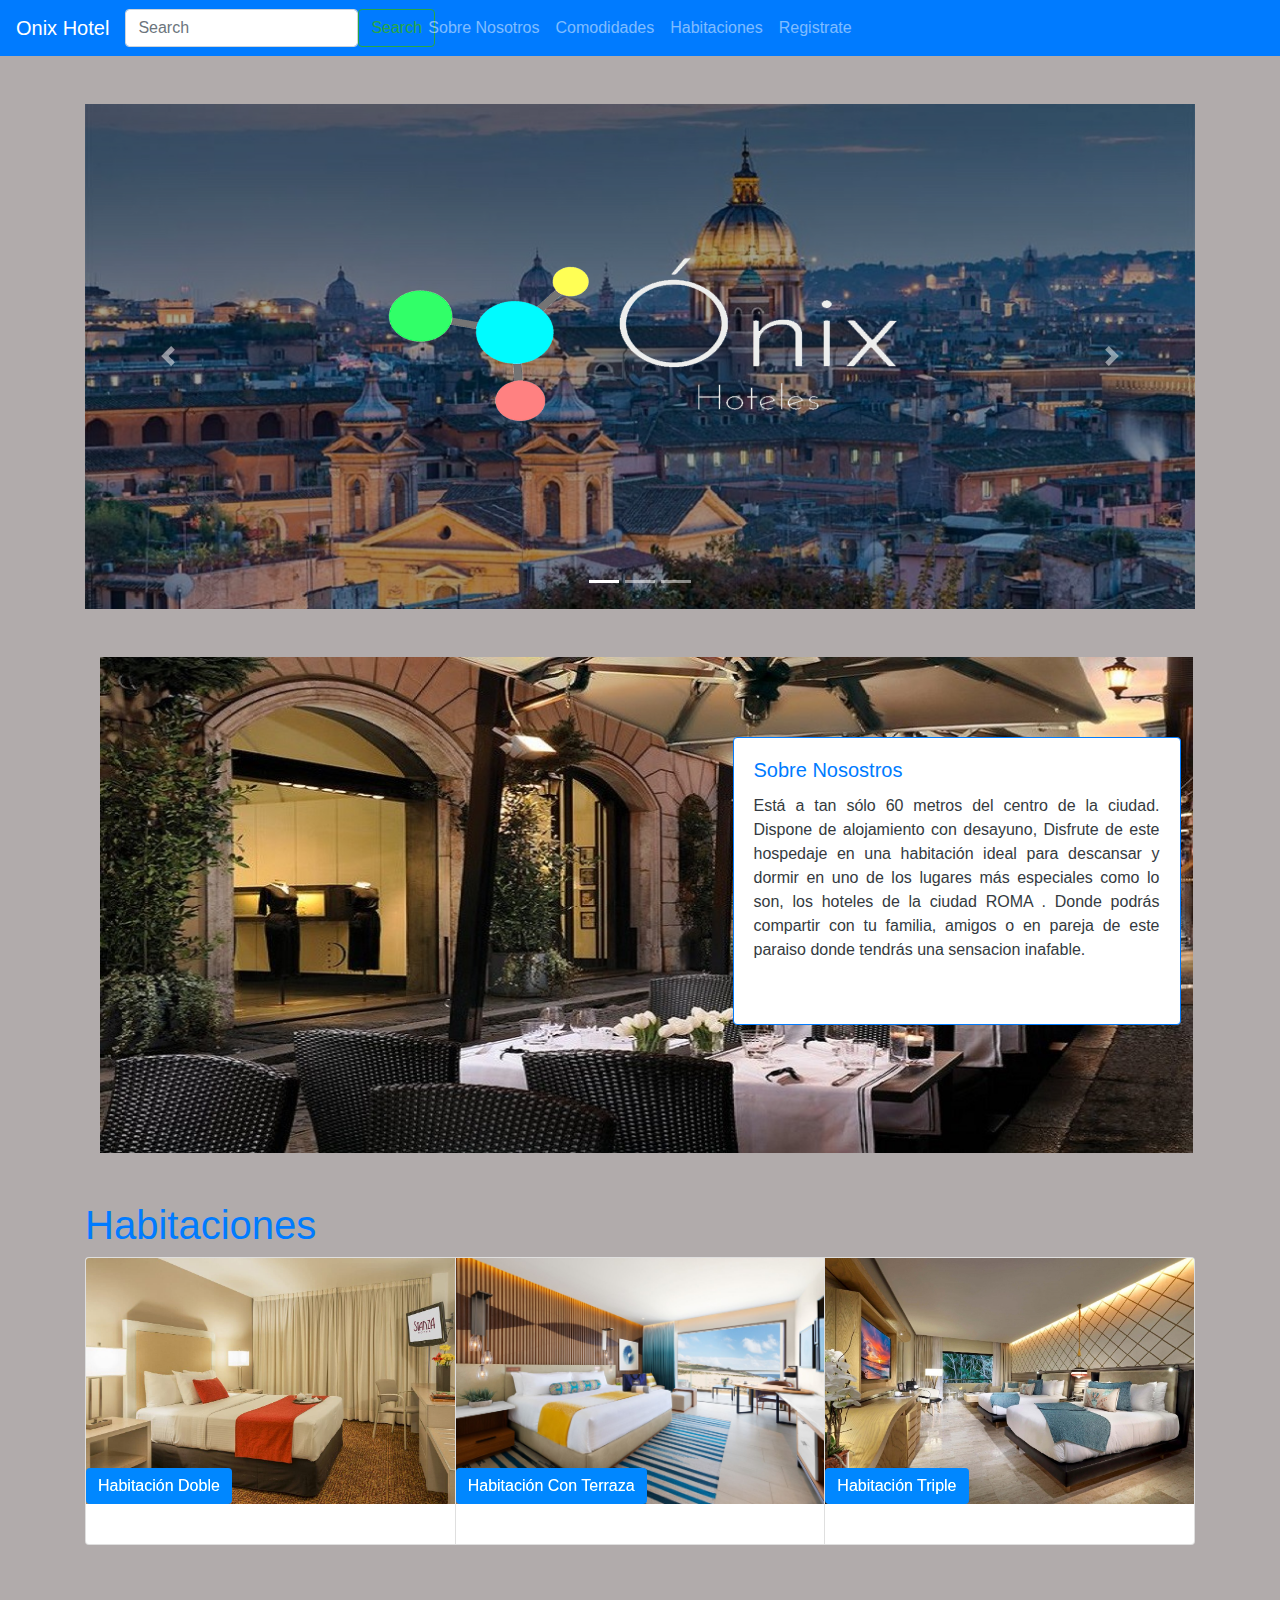
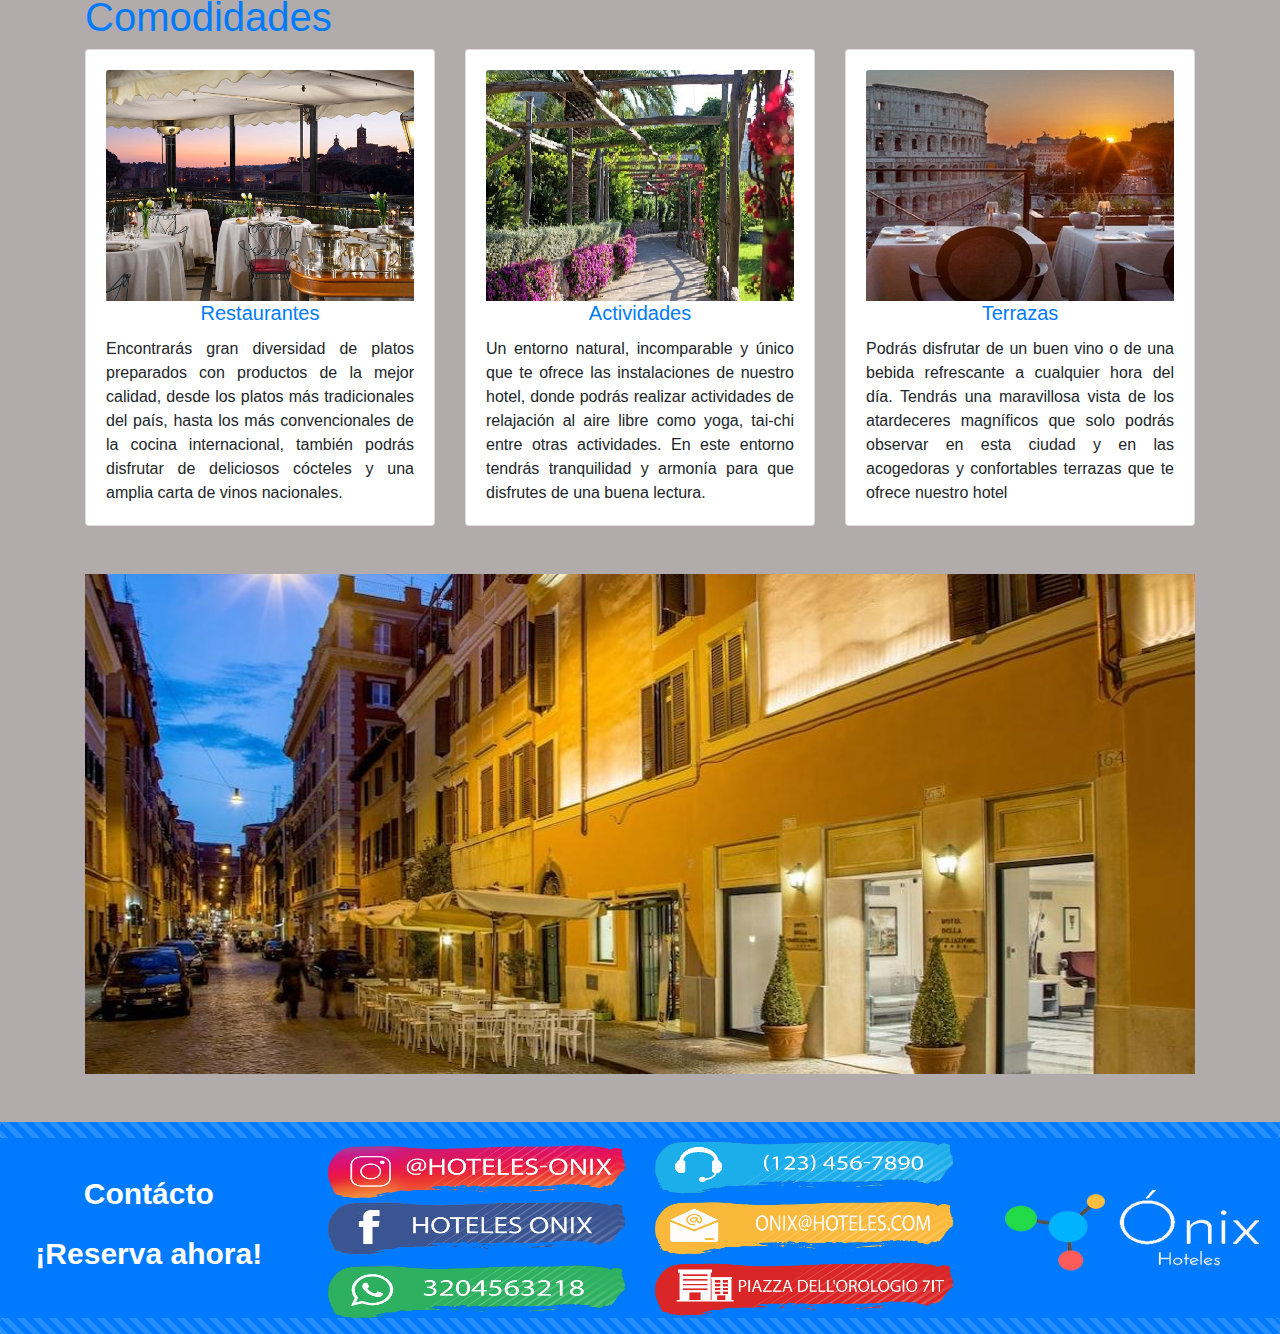
==== index.html @ 7aa68c23 "Propuesta de tarjeta" ====
<!DOCTYPE html>
<html lang="es">

<head>
    <meta charset="UTF-8">
    <meta http-equiv="X-UA-Compatible" content="IE=edge">
    <meta name="viewport" content="width=device-width, initial-scale=1.0">
    <link rel="stylesheet" href="assets/css/bootstrap.css">
    <link rel="stylesheet" href="assets/css/oscurecer.css">
    <link rel="stylesheet" href="assets/css/adaptacion.css">
    <link rel="stylesheet" href="assets/css/sweetalert2.min.css">
    <script src="assets/js/formulario.js"></script>
    <link rel="shortcut icon" href="#" />

    <title>Hotel Onix</title>
</head>

<body style="background-color:#b1abab;">
    <div id="barranav">

        <nav class="navbar navbar-expand-xl navbar-dark bg-primary">
            <a class="navbar-brand" href="#">Onix Hotel</a>
            <button class="navbar-toggler" type="button" data-toggle="collapse" data-target="#navbarSupportedContent"
                aria-controls="navbarSupportedContent" aria-expanded="false" aria-label="Toggle navigation">
                <span class="navbar-toggler-icon"></span>
            </button>
            <div class="collapse navbar-collapse" id="navbarSupportedContent">
                <ul class="nav navbar-nav navbar-center">
                    <li class="nav-item">
                        <a class="nav-link" href="#SobreNosotros">Sobre Nosotros<span
                                class="sr-only">(current)</span></a>
                    </li>
                    <li class="nav-item">
                        <a class="nav-link" href="#Comodidades">Comodidades<span class="sr-only"></span></a>
                    </li>
                    <li class="nav-item">
                        <a class="nav-link" href="#Habitaciones">Habitaciones<span class="sr-only"></span></a>
                    </li>
                    <li class="nav-item">
                        <a class="nav-link" data-toggle="collapse" data-target="#colapso4" aria-expanded="false"
                            aria-controls="collapseExample" href="#">Registrate<span class="sr-only"></span></a>
                    </li>
                </ul>
                <form class="d-flex">
                    <input class="form-control me-2" type="search" placeholder="Search" aria-label="Search">
                    <button class="btn btn-outline-success" type="submit">Search</button>
                </form>
                <script src="assets/js/formulario.js"></script>
            </div>
        </nav>

    </div>
    <div class="container-sm">

        <header>
            <form id="colapso4" action="#" class="collapse formulario">
                <h1 class="formulario__titulo text-primary">Contáctenos</h1>
                <input id="Nombres" type="text" placeholder="Nombres" class="formulario__input">
                <label for="" class="formulario__label"></label>
                <input id="Correo" type="text" placeholder="Correo" class="formulario__input">
                <label for="" class="formulario__label"></label>
                <input id="Telefono" type="number" placeholder="Teléfono" class="formulario__input">
                <label for="" class="formulario__label"></label>
                <input id="Mensaje" type="text" placeholder="Mensaje" class="formulario__input">
                <label for="" class="formulario__label"></label>
                <input onclick="formulario()" id="btn2" type="button" class="formulario__submit bg-primary" value="Enviara">
                <script src="assets/js/formulario.js"></script>
            </form><br><br>

    <div id="HotelOnix" class="carousel slide" data-ride="carousel">
        <ol class="carousel-indicators">
            <li data-target="#HotelOnix" data-slide-to="0" class="active"></li>
            <li data-target="#HotelOnix" data-slide-to="1"></li>
            <li data-target="#HotelOnix" data-slide-to="2"></li>
        </ol>
        <div class="carousel-inner">
            <div class="oscurecer carousel-item active">
                <img src="assets/img/roma-actividad-visita-guiada-noche-vista-aerea.jpg" class="d-block w-100"
                    alt="...">
            </div>
            <div class="oscurecer carousel-item">
                <img src="assets/img/carrouselh4.jpg" class="d-block w-100" alt="...">
            </div>
            <div class="oscurecer carousel-item">
                <img src="assets/img/carrousel2.jpg" class="d-block w-100" alt="...">
            </div>
        </div>
        <a class="carousel-control-prev" href="#HotelOnix" role="button" data-slide="prev">
            <span class="carousel-control-prev-icon" aria-hidden="true"></span>
            <span class="sr-only">Previous</span>
        </a>
        <a class="carousel-control-next" href="#HotelOnix" role="button" data-slide="next">
            <span class="carousel-control-next-icon" aria-hidden="true"></span>
            <span class="sr-only">Next</span>
        </a>

        <img class="col-7 sobre d-flex" src="assets/img/logo-onix-1.png" alt="" height="300px">
        <script src="assets/js/formulario.js"></script>

    </div><br><br>



    <div class="container">

                <div class="row ">
                    <div class="col-7 d-flex">
                        <img src="assets/img/Starhotels_Hotel_Inghilterra_Outdoor_Restaurant2_P.jpg" class="" alt="..." width="177%">
                    </div>
                    
                     <!--<div class="col-5 d-flex justify-content-center align-items-center w-100">
                        <div class="card text-white bg-secondary mb-3" style="max-width: 25rem;">
                            
                            <div class="card-body">
                              <h5 class="card-title text-primary">Sobre Nosotros</h5>
                              <p class="card-text text-justify">Está a tan sólo 60 metros del centro de la
                                ciudad. Dispone de alojamiento con desayuno,
                                Disfrute de este hospedaje en una habitación
                                ideal para descansar y dormir en uno de los lugares
                                más especiales como lo son, los hoteles de la ciudad ROMA . Donde podrás compartir con
                                tu
                                familia,
                                amigos o en pareja de este paraiso donde tendrás una sensacion inafable.</p>
                            </div>
                          </div>-->
                          <div class="tarjeta card border-primary mb-3" style="max-width: 28rem; max-height: 18rem;">
                            
                            <div class="card-body text-dark">
                              <h5 class="card-title text-primary">Sobre Nosostros</h5>
                              <p class="card-text text-justify">Está a tan sólo 60 metros del centro de la
                                ciudad. Dispone de alojamiento con desayuno,
                                Disfrute de este hospedaje en una habitación
                                ideal para descansar y dormir en uno de los lugares
                                más especiales como lo son, los hoteles de la ciudad ROMA . Donde podrás compartir con
                                tu
                                familia,
                                amigos o en pareja de este paraiso donde tendrás una sensacion inafable.</p>
                            </div>
                          </div>

                          <!--<div id="SobreNosotros" class="brillo card-body text-primary">
                            <h3 class="card-title bg-transparent">Sobre Nosotros</h3>
                            <p class="card-text text-justify text-light">Está a tan sólo 60 metros del centro de la
                                ciudad. Dispone de alojamiento con desayuno,
                                Disfrute de este hospedaje en una habitación
                                ideal para descansar y dormir en uno de los lugares
                                más especiales como lo son, los hoteles de la ciudad ROMA . Donde podrás compartir con
                                tu
                                familia,
                                amigos o en pareja de este paraiso donde tendrás una sensacion inafable.</p>
                            <a href="" class="btn btn-primary">Leer Más</a>
                        </div>-->
                    </div>
                </div>
            </div>
        </div>

    </div><br><br>


    </header>
    <div class="container">
    <section>
        <div id="Habitaciones">
            <h1 class="text-primary">
                Habitaciones
            </h1>
        </div>
        <div class="card-group">
            <div class="card">
                <img src="assets/img/4.jpg" class="card-img-top" alt="...">
                <div class="card-body">
                    <div id="colapso1" class="collapse">
                        <div class="card card-body">
                            <h5 class="card-title text-center">Habitación Doble</h5>
                            <p class="text-justify">
                                Amplias, luminosas, agradables y confortables habitaciones desde 15m2.
                                    Disponibles con dos camas individuales o cama de matrimonio (bajo petición al llegar al Hotel).
                                    Equipadas con los servicios e instalaciones que necesitas para hacer de tu estancia la mejor de todas.
                            </p>
                        </div>
                    </div>
                    <button class="sobre_habitaciones btn btn-primary" type="button" data-toggle="collapse"
                        data-target="#colapso1" aria-expanded="false" aria-controls="collapseExample">Habitación
                        Doble</button>
                </div>
            </div>
            <div class="card">
                <img src="assets/img/dobleconterraza.jpg" class="card-img-top" alt="...">
                <div class="card-body">
                    <div id="colapso2" class="collapse">
                        <div class="card card-body">
                            <h5 class="card-title text-center">Habitación Con Terraza</h5>
                            <p class="text-justify">
                                Amplias, luminosas, agradables y confortables habitaciones de 23 m2 y con vistas a La Gran Vía. 
                                Disponibles con dos camas individuales o cama de matrimonio (bajo petición al llegar al Hotel). 
                            </p>
                        </div>
                    </div>
                    <button class="sobre_habitaciones btn btn-primary" type="button" data-toggle="collapse"
                        data-target="#colapso2" aria-expanded="false" aria-controls="collapseExample">Habitación Con
                        Terraza</button>
                </div>
            </div>
            <div class="card">
                <img src="assets/img/triple.jpg" class="card-img-top" alt="...">
                <div class="card-body">
                    <div id="colapso3" class="collapse">
                        <div class="card card-body">
                            <h5 class="card-title text-center">Habitación Triple</h5>
                            <p class="text-justify">
                                Amplias, luminosas y confortables habitaciones desde 15 m2 y con capacidad para 3 adultos.
                                Disponibles con tres camas individuales, TV LCD de 32'', conexión gratuita a Internet (WIFI) de alta velocidad  y baño completo.
                                Equipadas con los servicios e instalaciones que necesitas para hacer de tu estancia en el Hotel Onix una experiencia inolvidable.
                            </p>
                        </div>
                    </div>
                    <button class="sobre_habitaciones btn btn-primary" type="button" data-toggle="collapse"
                        data-target="#colapso3" aria-expanded="false" aria-controls="collapseExample">Habitación
                        Triple</button>
                </div>
            </div>
        </div>
        <br><br>
        <div id="Comodidades">
            <h1 class="text-primary">
                Comodidades
            </h1>
        </div>
        <div class="row">
            <div class="col-sm-4">
                <div class="card">
                    <div class="card-body">
                        <img src="assets/img/ristorante-cena_1_2.jpg" class="card-img-top" alt="...">
                        <h5 class="card-title btn-outline-primary text-center">Restaurantes</h5>
                        <p class="card-text text-justify"> Encontrarás gran diversidad de platos
                            preparados con productos de la mejor calidad, desde los platos más
                            tradicionales del país, hasta los más
                            convencionales de la cocina internacional, también podrás disfrutar de deliciosos
                            cócteles y una amplia carta de vinos nacionales.</p>
                    </div>
                </div>
            </div>
            <div class="col-sm-4">
                <div class="card">
                    <div class="card-body">
                        <img src="assets/img/ohh2.jpg" class="card-img-top" alt="...">
                        <h5 class="card-title btn-outline-primary text-center">Actividades</h5>
                        <p class="card-text text-justify">Un entorno natural, incomparable y único que te ofrece las
                            instalaciones de nuestro hotel, donde podrás realizar actividades de relajación al aire
                            libre como yoga, tai-chi entre otras actividades. En este entorno tendrás tranquilidad y
                            armonía para que disfrutes de una buena lectura.
                        </p>
                    </div>
                </div>
            </div>
            <div class="col-sm-4">
                <div class="card">
                    <div class="card-body">
                        <img src="assets/img/terrazanueva.jpg" class="card-img-top" alt="...">
                        <h5 class="card-title btn-outline-primary text-center">Terrazas</h5>
                        <p class="card-text text-justify">Podrás disfrutar de un buen vino o de una bebida
                            refrescante a cualquier hora del día. Tendrás una maravillosa vista de los atardeceres
                            magníficos que solo podrás observar en esta ciudad y en las acogedoras y confortables
                            terrazas que te ofrece nuestro hotel</p>
                    </div>
                </div>
            </div>
        </div>
        <br><br>
        <div>
            <img src="assets/img/hotel atardecer.jpg" alt="" height="500px" width="100%">
        </div>
        </div>
        <br><br>
    </section>
    <footer class="bg-primary">
        <div class="progress">
            <div class="progress-bar progress-bar-striped progress-bar-animated" role="progressbar" aria-valuenow="75"
                aria-valuemin="0" aria-valuemax="100" style="width: 100%"></div>
        </div>

    </div>

        <div class="row footer-llamada-accion">
            <div class="col-3 d-flex justify-content-center align-items-center w-100" style="flex-direction: column;">

                <h1><a href="#c" onclick="formularioalerta()" id="btn7" class="badge btn-primary">Contácto <br><br>
                        ¡Reserva ahora!</a></h1>
            </div>
            <div class="col-3 ">
                <div class="row redes-onix">
                    <div class="col-12">
                        <img src="assets/img/Instagram.png" alt="" height="60px" width="100%">

                    </div>
                </div>
                <div class="row redes-onix">
                    <div class="col-12">
                        <img src="assets/img/Facebook.png" alt="" height="60px" width="100%" alt="">
                    </div>
                </div>
                <div class="row redes-onix">
                    <div class="col-12">
                        <img src="assets/img/whatsapp.png" alt="" height="60px" width="100%">
                    </div>
                </div>

            </div>
            <div class="col-3">
                <div class="row redes-onix">
                    <div class="col-12">
                        <img src="assets/img/contacto.png" alt="" height="60px" width="100%">
                    </div>
                    <div class="col-12">
                        <img src="assets/img/correo.png" alt="" height="60px" width="100%">
                    </div>
                    <div class="col-12">
                        <img src="assets/img/Direccion.png" alt="" height="60px" width="100%">
                    </div>

                </div>
            </div>
            <div class="col-3 d-flex justify-content-center align-items-center w-100">
                <img src="assets/img/Onixblanco.png" alt="" height="100px" width="100%">
            </div>
        </div>


        <div class="progress">
            <div class="progress-bar progress-bar-striped progress-bar-animated" role="progressbar" aria-valuenow="75"
                aria-valuemin="0" aria-valuemax="100" style="width: 100%"></div>
        </div>

        </div>


    </footer>
                
    <script src="assets/js/jquery-3.6.0.min.js"></script>
    <script src="assets/js/popper.min.js"></script>
    <script src="assets/js/bootstrap.js"></script>
    <script src="assets/js/sweetalert2.all.min.js"></script>
    <script src="assets/js/formulario.js"></script>
</body>


</html>
---- assets/css/oscurecer.css ----
* {
  box-sizing: border-box;
}
body {
  margin: 0;
  font-family: sans-serif;
}
.formulario {
  width: 500px;
  max-width: 100%;
  margin: auto;
  margin-top: 30px;
  padding: 20px;
  box-shadow: 0 0 20px 1px rgba(0,0,0,0.3);
  position: relative;
}
.formulario__titulo {
  text-align: center;
  margin-top: 0;
  color: rgba(0,0,0,0.7);
}
.formulario__input, .formulario__label, .formulario__submit {
  display: block;
  width: 100%;
  font-size: 1.3em;
}
.formulario__input {
  padding: 20px;
  background: rgba(0,0,0,0.1);
  border: 1px solid rgba(0,0,0,0.3);
  margin-bottom: 40px;
}
.formulario__input:focus {
  outline: 1px solid rgba(0,0,0,0.7);
}
.formulario__input:focus + .formulario__label{
  margin-top: -135px;
}
.formulario__label {
  padding-left: 15px;
  position: absolute;
  margin-top: -85px;
  z-index: -20;
  color: rgba(0,0,0,0.5);
  transition: all 0.2s;
}
.formulario__submit {
  background: rgba(0,0,0,0.7);
  color: white;
  padding: 10px 20px;
  cursor: pointer;
  border: none;
}

.fijar {
  margin-top: -135px;
  

}
.sobre {
  filter: brightness(140%);
  position:absolute;
  top:80px;
  left:250px;
  border:none;
 }
 .boton {
  filter: brightness(100%);
  position:absolute;
  top:350px;
  left:550px;
  border:none;
 }
 .sobre2 {
  filter: brightness(140%);
  position:absolute;
  top: 650px;
  left:950px;
  border:none;
 }
 .sobre3 {
  filter: brightness(140%);
  position:absolute;
  top: 650px;
  left:950px;
  border:none;
 }
 .brillo {
  filter: brightness(110%);
  
 }
 .oscurecer {
  filter: brightness(65%);
  
 }
 .sobre_habitaciones {
  filter: brightness(110%);
  position:absolute;
  top:210px;
  left:0px;
  border:none;
 }
 
 .red-input:focus {
  background: yellow;
  color: red;
}

.blue-input:focus {
  background: yellow;
  color: blue;
}

.tarjeta{
  top:80px;
}
.navbar-nav.navbar-center {
  position: absolute;
  left: 50%;
  transform: translatex(-50%);
}
---- assets/css/adaptacion.css ----
@media (min-width: 0px) and (max-width: 576px)
{
  .logo_onix{
    top:50px;
    left:100px;
    height:100px;
  }
}
@media (min-width: 577px) and (max-width: 768px)
{
  .logo_onix{
    top:60px;
    left:120px;
    height:150px;
    

  }
}
@media (min-width: 769px) and (max-width: 992px)
{
  .logo_onix{
    top:150px;
    left:160px;
    height:150px;
  }
}
@media (min-width: 993px) and (max-width: 1200px)
{
  .logo_onix{
    top:150px;
    left:160px;
    height:150px;
  }
}
@media (min-width: 1201px) 
{
  .logo_onix{
    top:150px;
    left:160px;
    height:150px;
  }
}
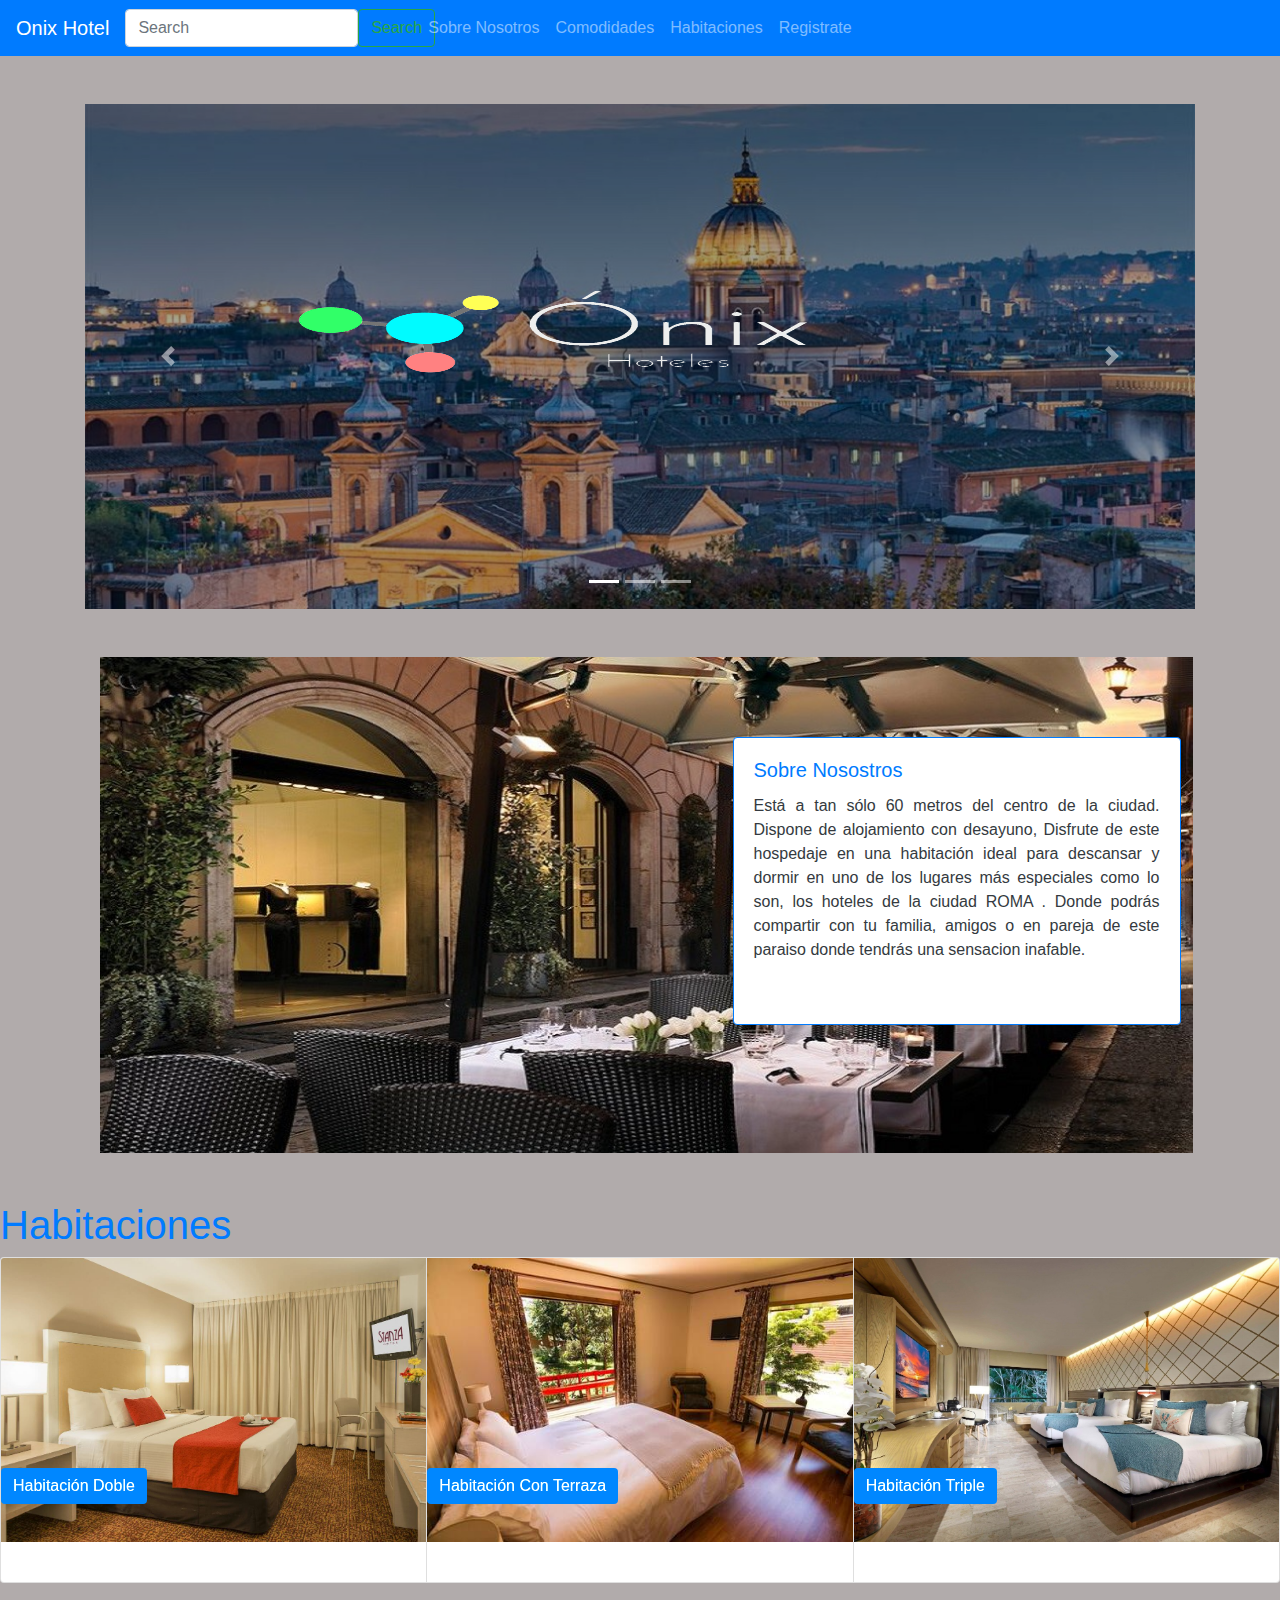
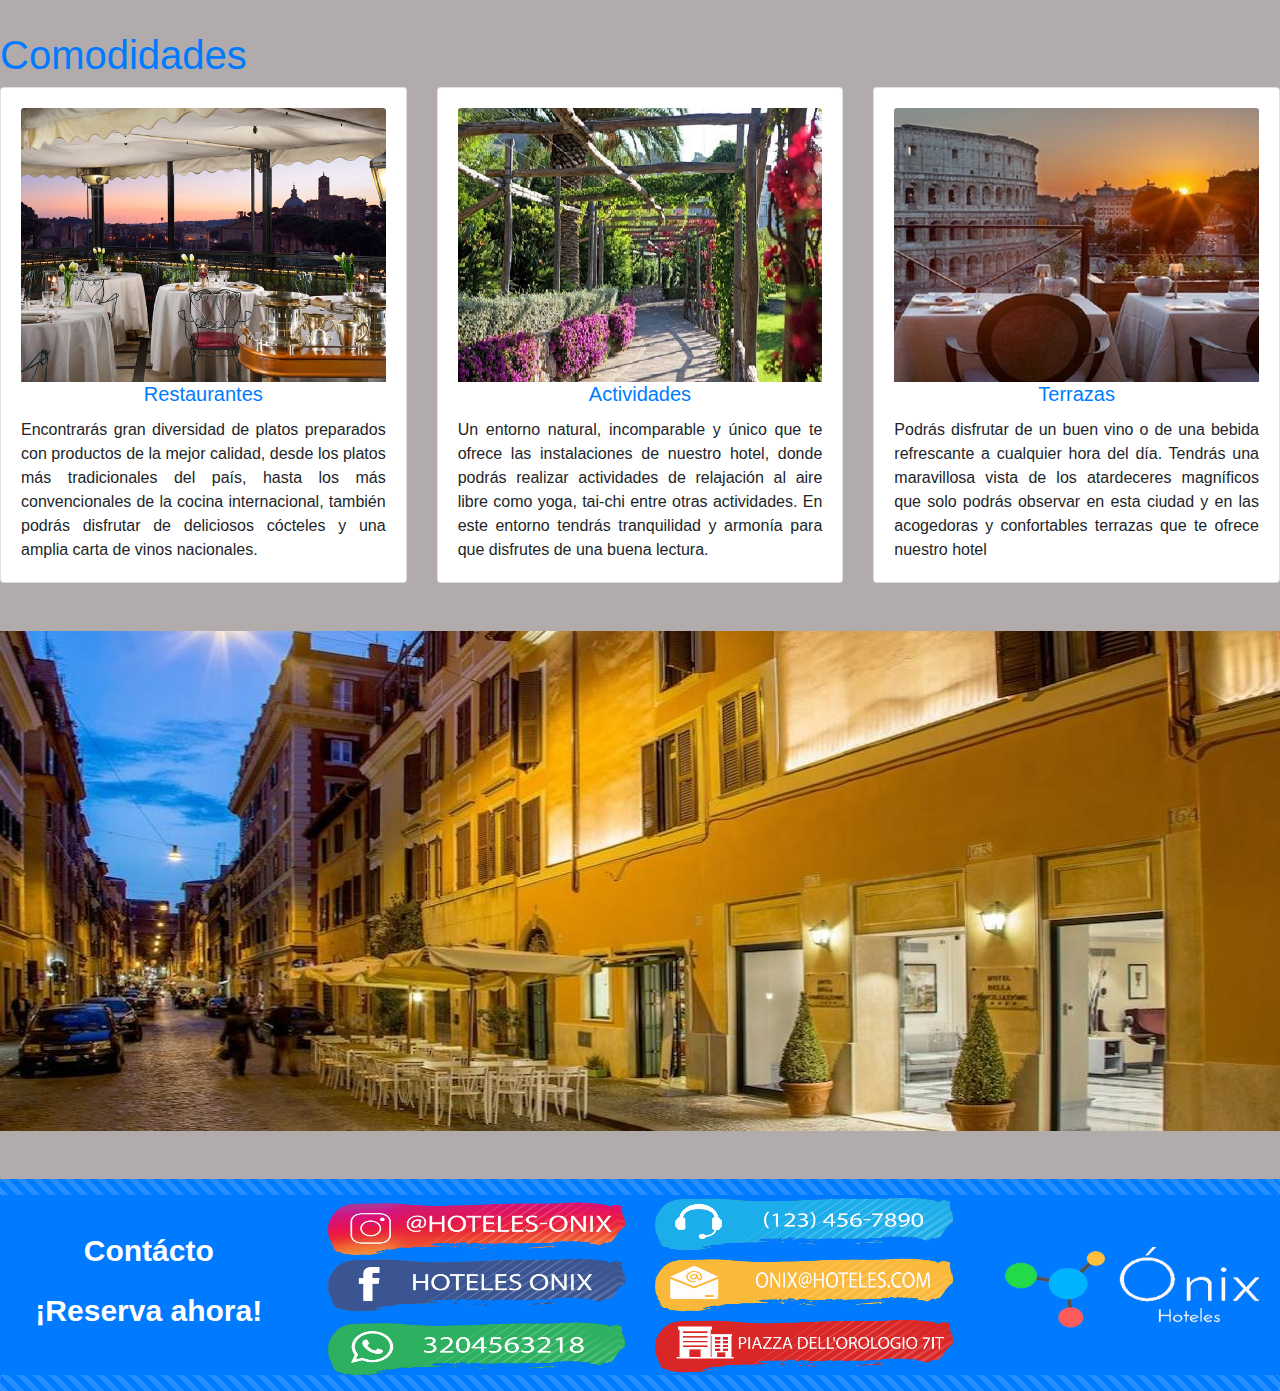
==== commit ab97016b: "Merge branch 'master' of https://github.com/Alejosbar/Hotel_Onix" ====
--- a/index.html
+++ b/index.html
@@ -63,41 +63,42 @@
                 <label for="" class="formulario__label"></label>
                 <input id="Mensaje" type="text" placeholder="Mensaje" class="formulario__input">
                 <label for="" class="formulario__label"></label>
-                <input onclick="formulario()" id="btn2" type="button" class="formulario__submit bg-primary" value="Enviara">
+                <input onclick="formulario()" id="btn2" type="button" class="formulario__submit bg-primary" value="Enviar">
+                <script src="assets/js/jquery-3.6.0.min.js"></script>
+                <script src="assets/js/sweetalert2.all.min.js"></script>
                 <script src="assets/js/formulario.js"></script>
             </form><br><br>
 
-    <div id="HotelOnix" class="carousel slide" data-ride="carousel">
-        <ol class="carousel-indicators">
-            <li data-target="#HotelOnix" data-slide-to="0" class="active"></li>
-            <li data-target="#HotelOnix" data-slide-to="1"></li>
-            <li data-target="#HotelOnix" data-slide-to="2"></li>
-        </ol>
-        <div class="carousel-inner">
-            <div class="oscurecer carousel-item active">
-                <img src="assets/img/roma-actividad-visita-guiada-noche-vista-aerea.jpg" class="d-block w-100"
-                    alt="...">
-            </div>
-            <div class="oscurecer carousel-item">
-                <img src="assets/img/carrouselh4.jpg" class="d-block w-100" alt="...">
-            </div>
-            <div class="oscurecer carousel-item">
-                <img src="assets/img/carrousel2.jpg" class="d-block w-100" alt="...">
-            </div>
-        </div>
-        <a class="carousel-control-prev" href="#HotelOnix" role="button" data-slide="prev">
-            <span class="carousel-control-prev-icon" aria-hidden="true"></span>
-            <span class="sr-only">Previous</span>
-        </a>
-        <a class="carousel-control-next" href="#HotelOnix" role="button" data-slide="next">
-            <span class="carousel-control-next-icon" aria-hidden="true"></span>
-            <span class="sr-only">Next</span>
-        </a>
-
-        <img class="col-7 sobre d-flex" src="assets/img/logo-onix-1.png" alt="" height="300px">
-        <script src="assets/js/formulario.js"></script>
-
-    </div><br><br>
+            <div id="HotelOnix" class="carousel slide" data-ride="carousel">
+                <ol class="carousel-indicators">
+                    <li data-target="#HotelOnix" data-slide-to="0" class="active"></li>
+                    <li data-target="#HotelOnix" data-slide-to="1"></li>
+                    <li data-target="#HotelOnix" data-slide-to="2"></li>
+                </ol>
+                <div class="carousel-inner">
+                    <div class="oscurecer carousel-item active">
+                        <img src="assets/img/roma-actividad-visita-guiada-noche-vista-aerea.jpg" class="d-block w-100" alt="...">
+                    </div>
+                    <div class="oscurecer carousel-item">
+                        <img src="assets/img/carrouselh4.jpg" class="d-block w-100" alt="...">
+                    </div>
+                    <div class="oscurecer carousel-item">
+                        <img src="assets/img/carrousel2.jpg" class="d-block w-100" alt="...">
+                    </div>
+                </div>
+                <a class="carousel-control-prev" href="#HotelOnix" role="button" data-slide="prev">
+                    <span class="carousel-control-prev-icon" aria-hidden="true"></span>
+                    <span class="sr-only">Previous</span>
+                </a>
+                <a class="carousel-control-next" href="#HotelOnix" role="button" data-slide="next">
+                    <span class="carousel-control-next-icon" aria-hidden="true"></span>
+                    <span class="sr-only">Next</span>
+                </a>
+                
+                <img class="logo_onix sobre col-7 d-flex" src="assets/img/logo-onix-1.png" alt="" height="300px" >      
+                    
+           
+            </div><br><br>
 
 
 
@@ -158,61 +159,66 @@
     </div><br><br>
 
 
-    </header>
-    <div class="container">
-    <section>
-        <div id="Habitaciones">
-            <h1 class="text-primary">
-                Habitaciones
-            </h1>
-        </div>
-        <div class="card-group">
-            <div class="card">
-                <img src="assets/img/4.jpg" class="card-img-top" alt="...">
-                <div class="card-body">
-                    <div id="colapso1" class="collapse">
-                        <div class="card card-body">
-                            <h5 class="card-title text-center">Habitación Doble</h5>
-                            <p class="text-justify">
-                                Amplias, luminosas, agradables y confortables habitaciones desde 15m2.
+        </header>
+        <script src="assets/js/jquery-3.6.0.min.js"></script>
+        <script src="assets/js/popper.min.js"></script>
+        <script src="assets/js/bootstrap.js"></script>
+        <section>
+            <div id="Habitaciones">
+                <h1 class="text-primary">
+                    Habitaciones
+                </h1>
+            </div>
+            <div class="card-group">
+                <div class="card">
+                    <img src="assets/img/4.jpg" class="card-img-top" alt="...">
+                    <div class="card-body">
+                        <div id="colapso1" class="collapse">
+                            <div class="card card-body">
+                                <h5 class="card-title text-center">Habitación Doble</h5>
+                                <p class="text-justify">
+                                    Amplias, luminosas, agradables y confortables habitaciones desde 15m2.
                                     Disponibles con dos camas individuales o cama de matrimonio (bajo petición al llegar al Hotel).
                                     Equipadas con los servicios e instalaciones que necesitas para hacer de tu estancia la mejor de todas.
-                            </p>
+                                </p>
+                            </div>
                         </div>
                     </div>
                     <button class="sobre_habitaciones btn btn-primary" type="button" data-toggle="collapse"
                         data-target="#colapso1" aria-expanded="false" aria-controls="collapseExample">Habitación
                         Doble</button>
                 </div>
-            </div>
-            <div class="card">
-                <img src="assets/img/dobleconterraza.jpg" class="card-img-top" alt="...">
-                <div class="card-body">
-                    <div id="colapso2" class="collapse">
-                        <div class="card card-body">
-                            <h5 class="card-title text-center">Habitación Con Terraza</h5>
-                            <p class="text-justify">
-                                Amplias, luminosas, agradables y confortables habitaciones de 23 m2 y con vistas a La Gran Vía. 
-                                Disponibles con dos camas individuales o cama de matrimonio (bajo petición al llegar al Hotel). 
-                            </p>
+                <div class="card">
+                    <img src="assets/img/cambio.jpg" class="card-img-top" alt="...">
+                    <div class="card-body">
+                        <div id="colapso2" class="collapse">
+                            <div class="card card-body">
+                                <h5 class="card-title text-center">Habitación Con Terraza</h5>
+                                <p class="text-justify">
+                                    Amplias, luminosas, agradables y confortables habitaciones de 23 m2 y con vistas a La Gran Vía. 
+                                    Disponibles con dos camas individuales o cama de matrimonio (bajo petición al llegar al Hotel). 
+                                
+                                </p>
+                            </div>
                         </div>
                     </div>
                     <button class="sobre_habitaciones btn btn-primary" type="button" data-toggle="collapse"
                         data-target="#colapso2" aria-expanded="false" aria-controls="collapseExample">Habitación Con
                         Terraza</button>
                 </div>
-            </div>
-            <div class="card">
-                <img src="assets/img/triple.jpg" class="card-img-top" alt="...">
-                <div class="card-body">
-                    <div id="colapso3" class="collapse">
-                        <div class="card card-body">
-                            <h5 class="card-title text-center">Habitación Triple</h5>
-                            <p class="text-justify">
-                                Amplias, luminosas y confortables habitaciones desde 15 m2 y con capacidad para 3 adultos.
-                                Disponibles con tres camas individuales, TV LCD de 32'', conexión gratuita a Internet (WIFI) de alta velocidad  y baño completo.
-                                Equipadas con los servicios e instalaciones que necesitas para hacer de tu estancia en el Hotel Onix una experiencia inolvidable.
-                            </p>
+                <div class="card">
+                    <img src="assets/img/triple.jpg" class="card-img-top" alt="...">
+                    <div class="card-body">
+                        <div id="colapso3" class="collapse">
+                            <div class="card card-body">
+                                <h5 class="card-title text-center">Habitación Triple</h5>
+                                <p class="text-justify">
+                                    Amplias, luminosas y confortables habitaciones desde 15 m2 y con capacidad para 3 adultos.
+                                    Disponibles con tres camas individuales, TV LCD de 32'', conexión gratuita a Internet (WIFI) de alta velocidad  y baño completo.
+                                    Equipadas con los servicios e instalaciones que necesitas para hacer de tu estancia en el Hotel Onix una experiencia inolvidable.
+                                    
+                                </p>
+                            </div>
                         </div>
                     </div>
                     <button class="sobre_habitaciones btn btn-primary" type="button" data-toggle="collapse"
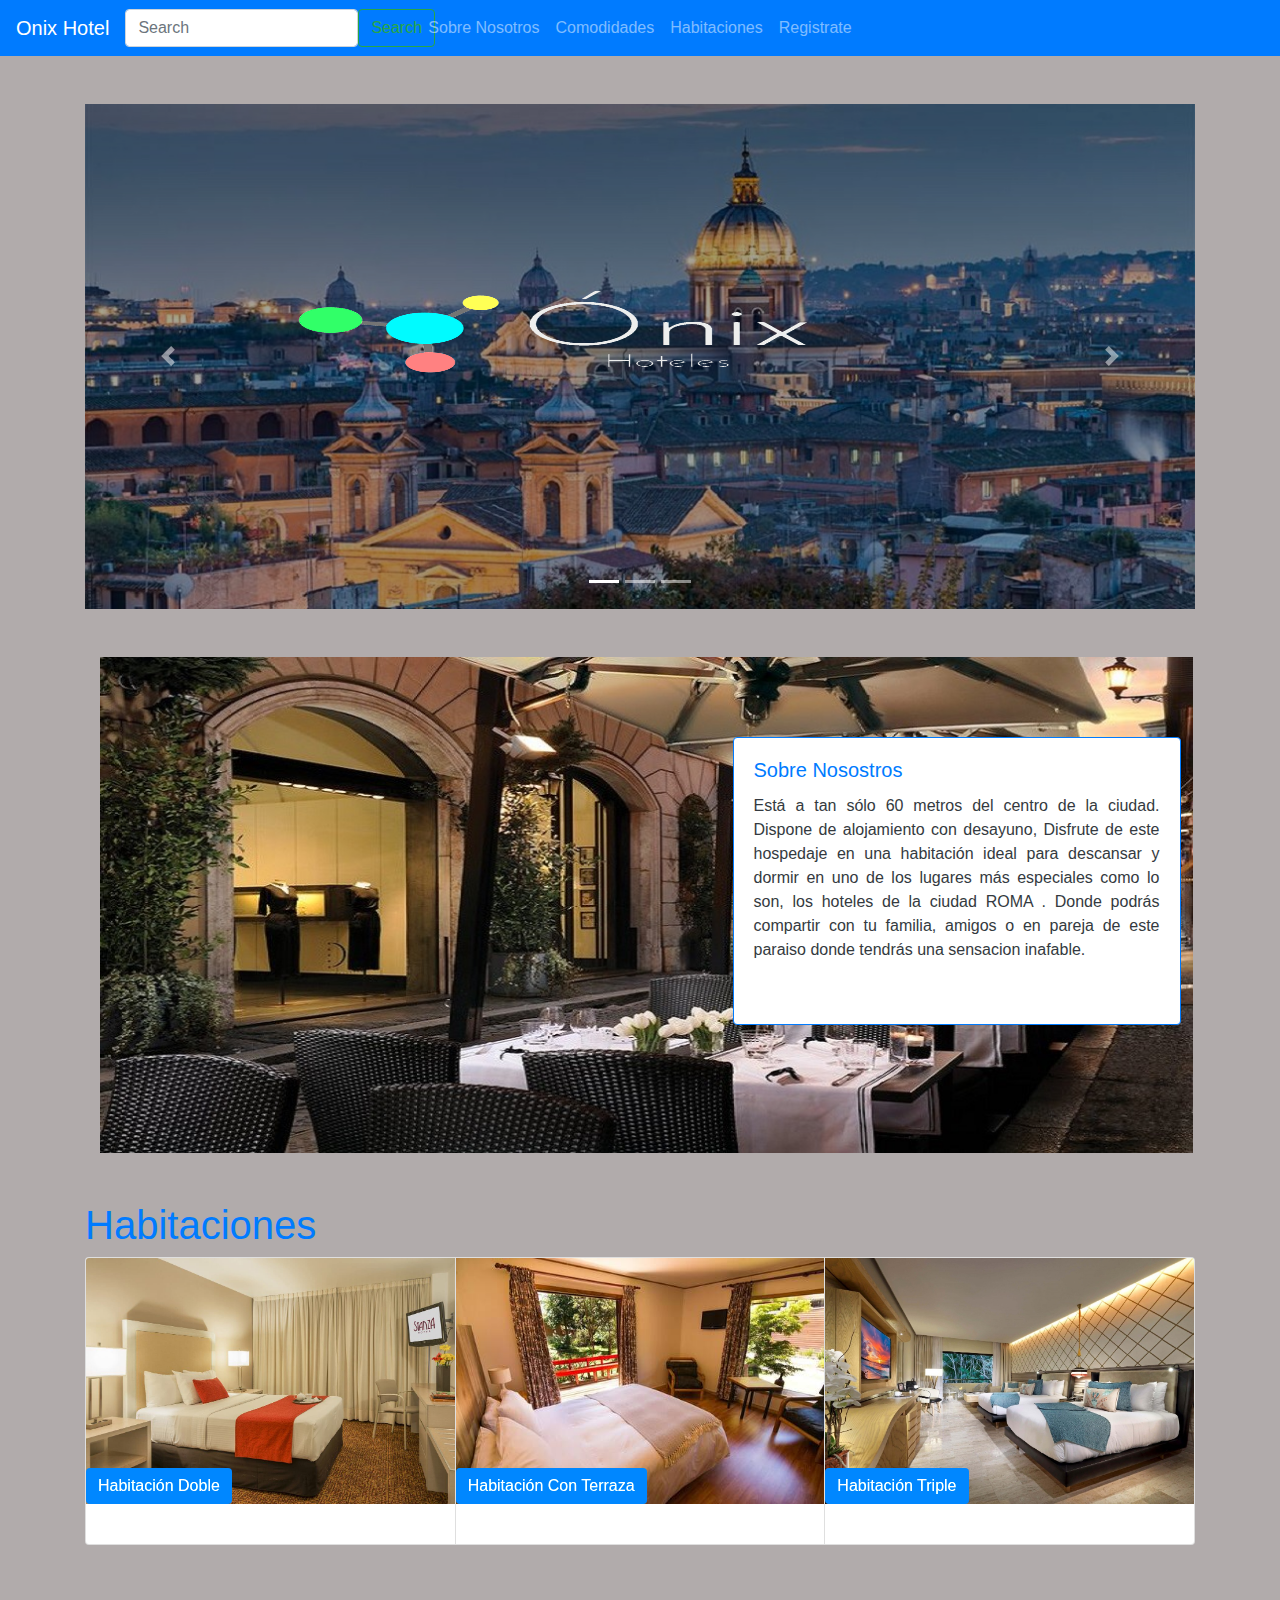
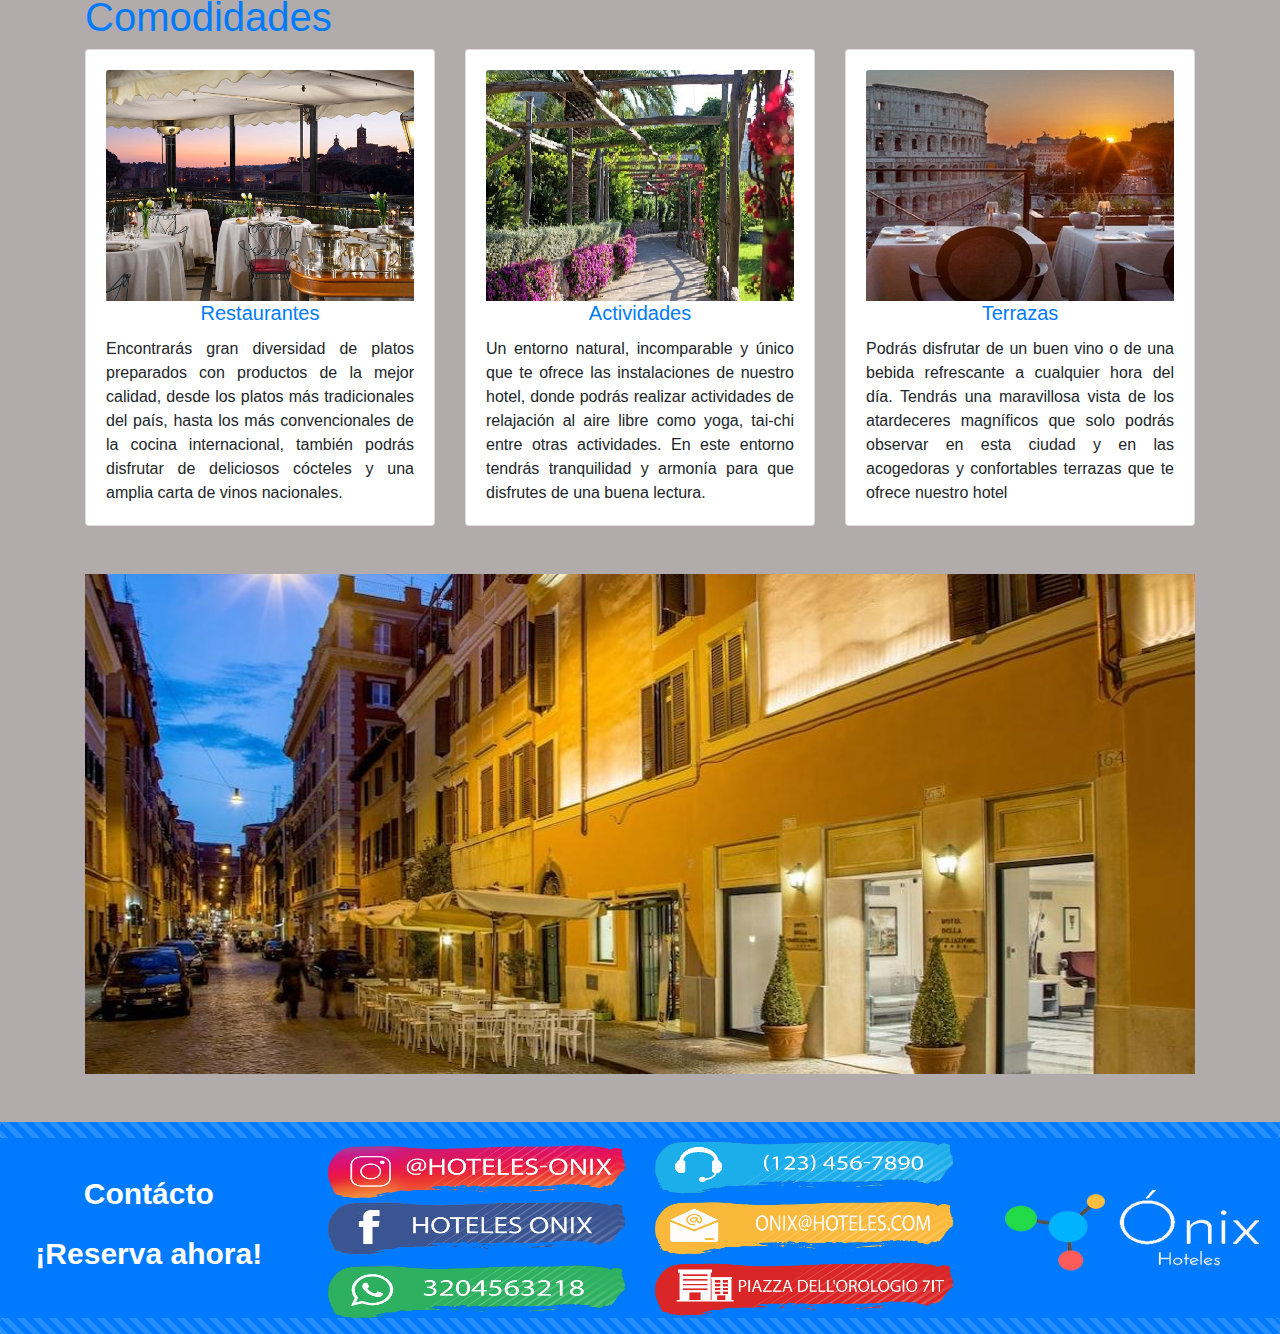
==== commit 2d412c18: "Correción container" ====
--- a/index.html
+++ b/index.html
@@ -164,6 +164,7 @@
         <script src="assets/js/popper.min.js"></script>
         <script src="assets/js/bootstrap.js"></script>
         <section>
+            <div class="container-sm">
             <div id="Habitaciones">
                 <h1 class="text-primary">
                     Habitaciones
@@ -202,6 +203,7 @@
                             </div>
                         </div>
                     </div>
+                    
                     <button class="sobre_habitaciones btn btn-primary" type="button" data-toggle="collapse"
                         data-target="#colapso2" aria-expanded="false" aria-controls="collapseExample">Habitación Con
                         Terraza</button>
@@ -226,7 +228,7 @@
                         Triple</button>
                 </div>
             </div>
-        </div>
+       
         <br><br>
         <div id="Comodidades">
             <h1 class="text-primary">
@@ -278,6 +280,7 @@
             <img src="assets/img/hotel atardecer.jpg" alt="" height="500px" width="100%">
         </div>
         </div>
+   
         <br><br>
     </section>
     <footer class="bg-primary">
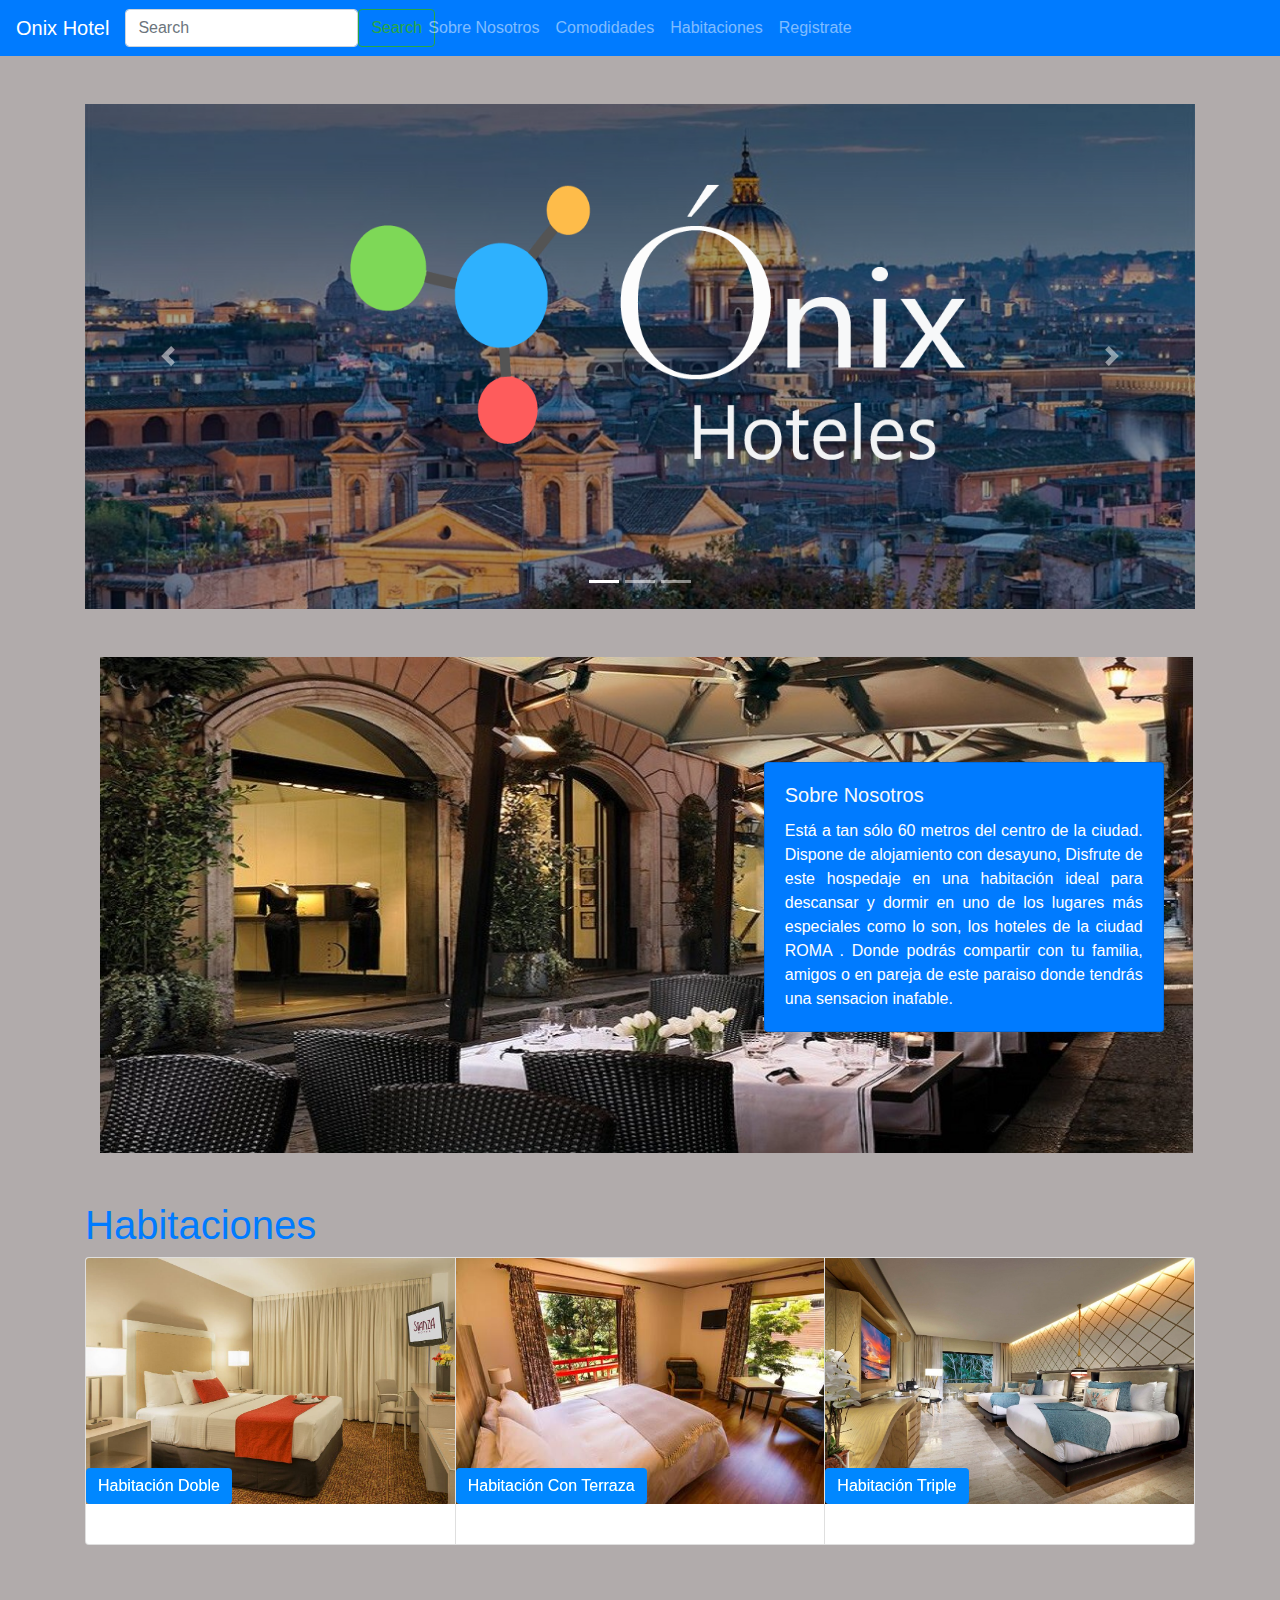
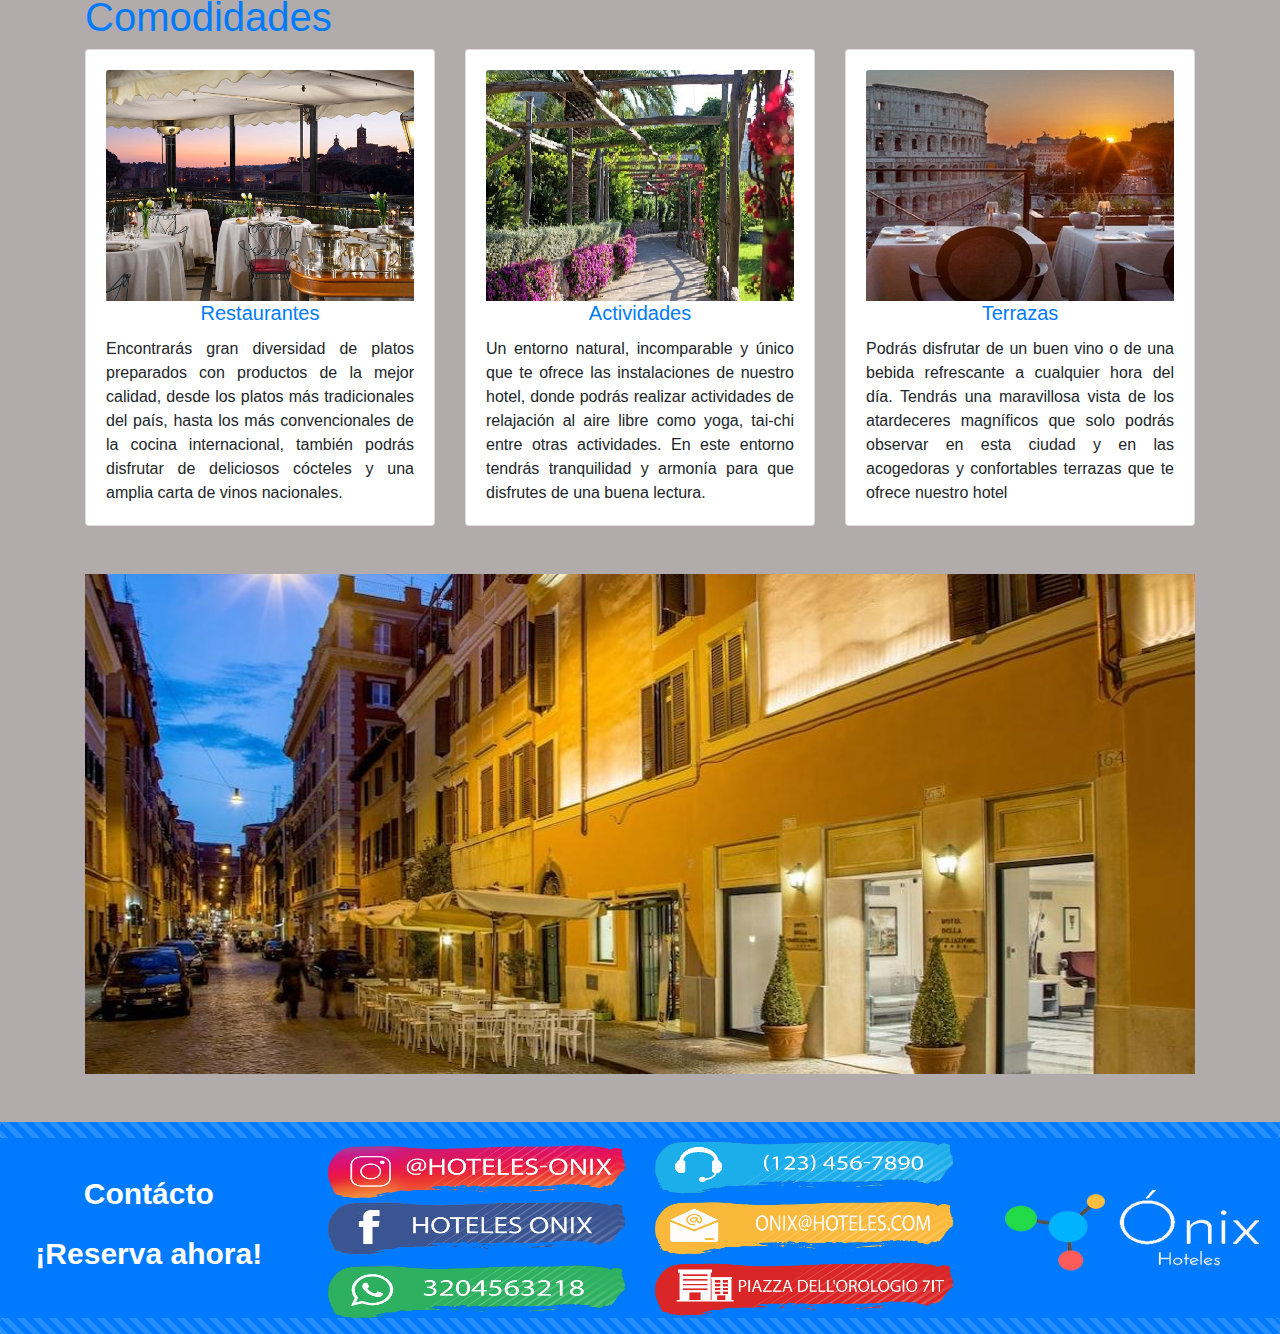
==== commit 36f92df6: "Cambios Finales" ====
--- a/index.html
+++ b/index.html
@@ -53,7 +53,7 @@
     <div class="container-sm">
 
         <header>
-            <form id="colapso4" action="#" class="collapse formulario">
+            <form style="background-color:#ffffff;" id="colapso4" action="#" class="collapse formulario">
                 <h1 class="formulario__titulo text-primary">Contáctenos</h1>
                 <input id="Nombres" type="text" placeholder="Nombres" class="formulario__input">
                 <label for="" class="formulario__label"></label>
@@ -63,7 +63,8 @@
                 <label for="" class="formulario__label"></label>
                 <input id="Mensaje" type="text" placeholder="Mensaje" class="formulario__input">
                 <label for="" class="formulario__label"></label>
-                <input onclick="formulario()" id="btn2" type="button" class="formulario__submit bg-primary" value="Enviar">
+                <input onclick="formulario()" id="btn2" type="button" class="formulario__submit bg-primary"
+                    value="Enviar">
                 <script src="assets/js/jquery-3.6.0.min.js"></script>
                 <script src="assets/js/sweetalert2.all.min.js"></script>
                 <script src="assets/js/formulario.js"></script>
@@ -77,7 +78,8 @@
                 </ol>
                 <div class="carousel-inner">
                     <div class="oscurecer carousel-item active">
-                        <img src="assets/img/roma-actividad-visita-guiada-noche-vista-aerea.jpg" class="d-block w-100" alt="...">
+                        <img src="assets/img/roma-actividad-visita-guiada-noche-vista-aerea.jpg" class="d-block w-100"
+                            alt="...">
                     </div>
                     <div class="oscurecer carousel-item">
                         <img src="assets/img/carrouselh4.jpg" class="d-block w-100" alt="...">
@@ -94,40 +96,27 @@
                     <span class="carousel-control-next-icon" aria-hidden="true"></span>
                     <span class="sr-only">Next</span>
                 </a>
-                
-                <img class="logo_onix sobre col-7 d-flex" src="assets/img/logo-onix-1.png" alt="" height="300px" >      
-                    
-           
+
+                <img class="sobre col-7 d-flex" src="assets/img/logo-onix-nuevo1.png" alt="" height="300px">
+
+
             </div><br><br>
 
 
 
-    <div class="container">
+            <div class="container">
 
                 <div class="row ">
                     <div class="col-7 d-flex">
-                        <img src="assets/img/Starhotels_Hotel_Inghilterra_Outdoor_Restaurant2_P.jpg" class="" alt="..." width="177%">
-                    </div>
-                    
-                     <!--<div class="col-5 d-flex justify-content-center align-items-center w-100">
-                        <div class="card text-white bg-secondary mb-3" style="max-width: 25rem;">
+                        <img src="assets/img/Starhotels_Hotel_Inghilterra_Outdoor_Restaurant2_P.jpg" class="" alt="..."
+                            width="177%">
+                    </div>
+
+                    <div class="col-5 d-flex justify-content-center align-items-center w-100">
+                        <div class="card text-white bg-primary mb-3" style="max-width: 25rem;">
                             
                             <div class="card-body">
-                              <h5 class="card-title text-primary">Sobre Nosotros</h5>
-                              <p class="card-text text-justify">Está a tan sólo 60 metros del centro de la
-                                ciudad. Dispone de alojamiento con desayuno,
-                                Disfrute de este hospedaje en una habitación
-                                ideal para descansar y dormir en uno de los lugares
-                                más especiales como lo son, los hoteles de la ciudad ROMA . Donde podrás compartir con
-                                tu
-                                familia,
-                                amigos o en pareja de este paraiso donde tendrás una sensacion inafable.</p>
-                            </div>
-                          </div>-->
-                          <div class="tarjeta card border-primary mb-3" style="max-width: 28rem; max-height: 18rem;">
-                            
-                            <div class="card-body text-dark">
-                              <h5 class="card-title text-primary">Sobre Nosostros</h5>
+                              <h5 class="card-title text-light">Sobre Nosotros</h5>
                               <p class="card-text text-justify">Está a tan sólo 60 metros del centro de la
                                 ciudad. Dispone de alojamiento con desayuno,
                                 Disfrute de este hospedaje en una habitación
@@ -138,8 +127,9 @@
                                 amigos o en pareja de este paraiso donde tendrás una sensacion inafable.</p>
                             </div>
                           </div>
-
-                          <!--<div id="SobreNosotros" class="brillo card-body text-primary">
+                    
+
+                    <!--<div id="SobreNosotros" class="brillo card-body text-primary">
                             <h3 class="card-title bg-transparent">Sobre Nosotros</h3>
                             <p class="card-text text-justify text-light">Está a tan sólo 60 metros del centro de la
                                 ciudad. Dispone de alojamiento con desayuno,
@@ -151,20 +141,20 @@
                                 amigos o en pareja de este paraiso donde tendrás una sensacion inafable.</p>
                             <a href="" class="btn btn-primary">Leer Más</a>
                         </div>-->
-                    </div>
-                </div>
-            </div>
-        </div>
+                </div>
+            </div>
+    </div>
+    </div>
 
     </div><br><br>
 
 
-        </header>
-        <script src="assets/js/jquery-3.6.0.min.js"></script>
-        <script src="assets/js/popper.min.js"></script>
-        <script src="assets/js/bootstrap.js"></script>
-        <section>
-            <div class="container-sm">
+    </header>
+    <script src="assets/js/jquery-3.6.0.min.js"></script>
+    <script src="assets/js/popper.min.js"></script>
+    <script src="assets/js/bootstrap.js"></script>
+    <section>
+        <div class="container-sm">
             <div id="Habitaciones">
                 <h1 class="text-primary">
                     Habitaciones
@@ -176,11 +166,14 @@
                     <div class="card-body">
                         <div id="colapso1" class="collapse">
                             <div class="card card-body">
+                                
                                 <h5 class="card-title text-center">Habitación Doble</h5>
                                 <p class="text-justify">
                                     Amplias, luminosas, agradables y confortables habitaciones desde 15m2.
-                                    Disponibles con dos camas individuales o cama de matrimonio (bajo petición al llegar al Hotel).
-                                    Equipadas con los servicios e instalaciones que necesitas para hacer de tu estancia la mejor de todas.
+                                    Disponibles con dos camas individuales o cama de matrimonio (bajo petición al llegar
+                                    al Hotel).
+                                    Equipadas con los servicios e instalaciones que necesitas para hacer de tu estancia
+                                    la mejor de todas.
                                 </p>
                             </div>
                         </div>
@@ -189,6 +182,10 @@
                         data-target="#colapso1" aria-expanded="false" aria-controls="collapseExample">Habitación
                         Doble</button>
                 </div>
+
+
+ 
+
                 <div class="card">
                     <img src="assets/img/cambio.jpg" class="card-img-top" alt="...">
                     <div class="card-body">
@@ -196,14 +193,15 @@
                             <div class="card card-body">
                                 <h5 class="card-title text-center">Habitación Con Terraza</h5>
                                 <p class="text-justify">
-                                    Amplias, luminosas, agradables y confortables habitaciones de 23 m2 y con vistas a La Gran Vía. 
-                                    Disponibles con dos camas individuales o cama de matrimonio (bajo petición al llegar al Hotel). 
-                                
+                                    Amplias, luminosas, agradables y confortables habitaciones de 23 m2 y con vistas a
+                                    La Gran Vía.
+                                    Disponibles con dos camas individuales o cama de matrimonio (bajo petición al llegar
+                                    al Hotel).
+
                                 </p>
                             </div>
                         </div>
                     </div>
-                    
                     <button class="sobre_habitaciones btn btn-primary" type="button" data-toggle="collapse"
                         data-target="#colapso2" aria-expanded="false" aria-controls="collapseExample">Habitación Con
                         Terraza</button>
@@ -215,10 +213,13 @@
                             <div class="card card-body">
                                 <h5 class="card-title text-center">Habitación Triple</h5>
                                 <p class="text-justify">
-                                    Amplias, luminosas y confortables habitaciones desde 15 m2 y con capacidad para 3 adultos.
-                                    Disponibles con tres camas individuales, TV LCD de 32'', conexión gratuita a Internet (WIFI) de alta velocidad  y baño completo.
-                                    Equipadas con los servicios e instalaciones que necesitas para hacer de tu estancia en el Hotel Onix una experiencia inolvidable.
-                                    
+                                    Amplias, luminosas y confortables habitaciones desde 15 m2 y con capacidad para 3
+                                    adultos.
+                                    Disponibles con tres camas individuales, TV LCD de 32'', conexión gratuita a
+                                    Internet (WIFI) de alta velocidad y baño completo.
+                                    Equipadas con los servicios e instalaciones que necesitas para hacer de tu estancia
+                                    en el Hotel Onix una experiencia inolvidable.
+
                                 </p>
                             </div>
                         </div>
@@ -228,59 +229,59 @@
                         Triple</button>
                 </div>
             </div>
-       
-        <br><br>
-        <div id="Comodidades">
-            <h1 class="text-primary">
-                Comodidades
-            </h1>
-        </div>
-        <div class="row">
-            <div class="col-sm-4">
-                <div class="card">
-                    <div class="card-body">
-                        <img src="assets/img/ristorante-cena_1_2.jpg" class="card-img-top" alt="...">
-                        <h5 class="card-title btn-outline-primary text-center">Restaurantes</h5>
-                        <p class="card-text text-justify"> Encontrarás gran diversidad de platos
-                            preparados con productos de la mejor calidad, desde los platos más
-                            tradicionales del país, hasta los más
-                            convencionales de la cocina internacional, también podrás disfrutar de deliciosos
-                            cócteles y una amplia carta de vinos nacionales.</p>
-                    </div>
-                </div>
-            </div>
-            <div class="col-sm-4">
-                <div class="card">
-                    <div class="card-body">
-                        <img src="assets/img/ohh2.jpg" class="card-img-top" alt="...">
-                        <h5 class="card-title btn-outline-primary text-center">Actividades</h5>
-                        <p class="card-text text-justify">Un entorno natural, incomparable y único que te ofrece las
-                            instalaciones de nuestro hotel, donde podrás realizar actividades de relajación al aire
-                            libre como yoga, tai-chi entre otras actividades. En este entorno tendrás tranquilidad y
-                            armonía para que disfrutes de una buena lectura.
-                        </p>
-                    </div>
-                </div>
-            </div>
-            <div class="col-sm-4">
-                <div class="card">
-                    <div class="card-body">
-                        <img src="assets/img/terrazanueva.jpg" class="card-img-top" alt="...">
-                        <h5 class="card-title btn-outline-primary text-center">Terrazas</h5>
-                        <p class="card-text text-justify">Podrás disfrutar de un buen vino o de una bebida
-                            refrescante a cualquier hora del día. Tendrás una maravillosa vista de los atardeceres
-                            magníficos que solo podrás observar en esta ciudad y en las acogedoras y confortables
-                            terrazas que te ofrece nuestro hotel</p>
-                    </div>
-                </div>
-            </div>
-        </div>
-        <br><br>
-        <div>
-            <img src="assets/img/hotel atardecer.jpg" alt="" height="500px" width="100%">
-        </div>
-        </div>
-   
+
+            <br><br>
+            <div id="Comodidades">
+                <h1 class="text-primary">
+                    Comodidades
+                </h1>
+            </div>
+            <div class="row">
+                <div class="col-sm-4">
+                    <div class="card">
+                        <div class="card-body">
+                            <img src="assets/img/ristorante-cena_1_2.jpg" class="card-img-top" alt="...">
+                            <h5 class="card-title btn-outline-primary text-center">Restaurantes</h5>
+                            <p class="card-text text-justify"> Encontrarás gran diversidad de platos
+                                preparados con productos de la mejor calidad, desde los platos más
+                                tradicionales del país, hasta los más
+                                convencionales de la cocina internacional, también podrás disfrutar de deliciosos
+                                cócteles y una amplia carta de vinos nacionales.</p>
+                        </div>
+                    </div>
+                </div>
+                <div class="col-sm-4">
+                    <div class="card">
+                        <div class="card-body">
+                            <img src="assets/img/ohh2.jpg" class="card-img-top" alt="...">
+                            <h5 class="card-title btn-outline-primary text-center">Actividades</h5>
+                            <p class="card-text text-justify">Un entorno natural, incomparable y único que te ofrece las
+                                instalaciones de nuestro hotel, donde podrás realizar actividades de relajación al aire
+                                libre como yoga, tai-chi entre otras actividades. En este entorno tendrás tranquilidad y
+                                armonía para que disfrutes de una buena lectura.
+                            </p>
+                        </div>
+                    </div>
+                </div>
+                <div class="col-sm-4">
+                    <div class="card">
+                        <div class="card-body">
+                            <img src="assets/img/terrazanueva.jpg" class="card-img-top" alt="...">
+                            <h5 class="card-title btn-outline-primary text-center">Terrazas</h5>
+                            <p class="card-text text-justify">Podrás disfrutar de un buen vino o de una bebida
+                                refrescante a cualquier hora del día. Tendrás una maravillosa vista de los atardeceres
+                                magníficos que solo podrás observar en esta ciudad y en las acogedoras y confortables
+                                terrazas que te ofrece nuestro hotel</p>
+                        </div>
+                    </div>
+                </div>
+            </div>
+            <br><br>
+            <div>
+                <img src="assets/img/hotel atardecer.jpg" alt="" height="500px" width="100%">
+            </div>
+        </div>
+
         <br><br>
     </section>
     <footer class="bg-primary">
@@ -289,7 +290,7 @@
                 aria-valuemin="0" aria-valuemax="100" style="width: 100%"></div>
         </div>
 
-    </div>
+        </div>
 
         <div class="row footer-llamada-accion">
             <div class="col-3 d-flex justify-content-center align-items-center w-100" style="flex-direction: column;">
@@ -345,7 +346,7 @@
 
 
     </footer>
-                
+
     <script src="assets/js/jquery-3.6.0.min.js"></script>
     <script src="assets/js/popper.min.js"></script>
     <script src="assets/js/bootstrap.js"></script>
--- a/assets/css/oscurecer.css
+++ b/assets/css/oscurecer.css
@@ -5,6 +5,7 @@
 body {
   margin: 0;
   font-family: sans-serif;
+  
 }
 .formulario {
   width: 500px;
@@ -12,7 +13,7 @@
   margin: auto;
   margin-top: 30px;
   padding: 20px;
-  box-shadow: 0 0 20px 1px rgba(0,0,0,0.3);
+  box-shadow: 0 0 20px 1px rgb(10, 105, 194);
   position: relative;
 }
 .formulario__titulo {
@@ -27,12 +28,12 @@
 }
 .formulario__input {
   padding: 20px;
-  background: rgba(0,0,0,0.1);
+  background: rgb(248, 248, 248);
   border: 1px solid rgba(0,0,0,0.3);
   margin-bottom: 40px;
 }
 .formulario__input:focus {
-  outline: 1px solid rgba(0,0,0,0.7);
+  outline: 1px solid rgb(10, 105, 194);
 }
 .formulario__input:focus + .formulario__label{
   margin-top: -135px;
@@ -42,7 +43,7 @@
   position: absolute;
   margin-top: -85px;
   z-index: -20;
-  color: rgba(0,0,0,0.5);
+  color: rgba(252, 8, 8, 0.89);
   transition: all 0.2s;
 }
 .formulario__submit {
@@ -59,7 +60,7 @@
 
 }
 .sobre {
-  filter: brightness(140%);
+  filter: brightness(100%);
   position:absolute;
   top:80px;
   left:250px;
@@ -87,7 +88,7 @@
   border:none;
  }
  .brillo {
-  filter: brightness(110%);
+  filter: brightness(100%);
   
  }
  .oscurecer {
--- a/assets/css/adaptacion.css
+++ b/assets/css/adaptacion.css
@@ -1,9 +1,9 @@
 @media (min-width: 0px) and (max-width: 576px)
 {
   .logo_onix{
-    top:50px;
+    top:20px;
     left:100px;
-    height:100px;
+    height:180px;
   }
 }
 @media (min-width: 577px) and (max-width: 768px)
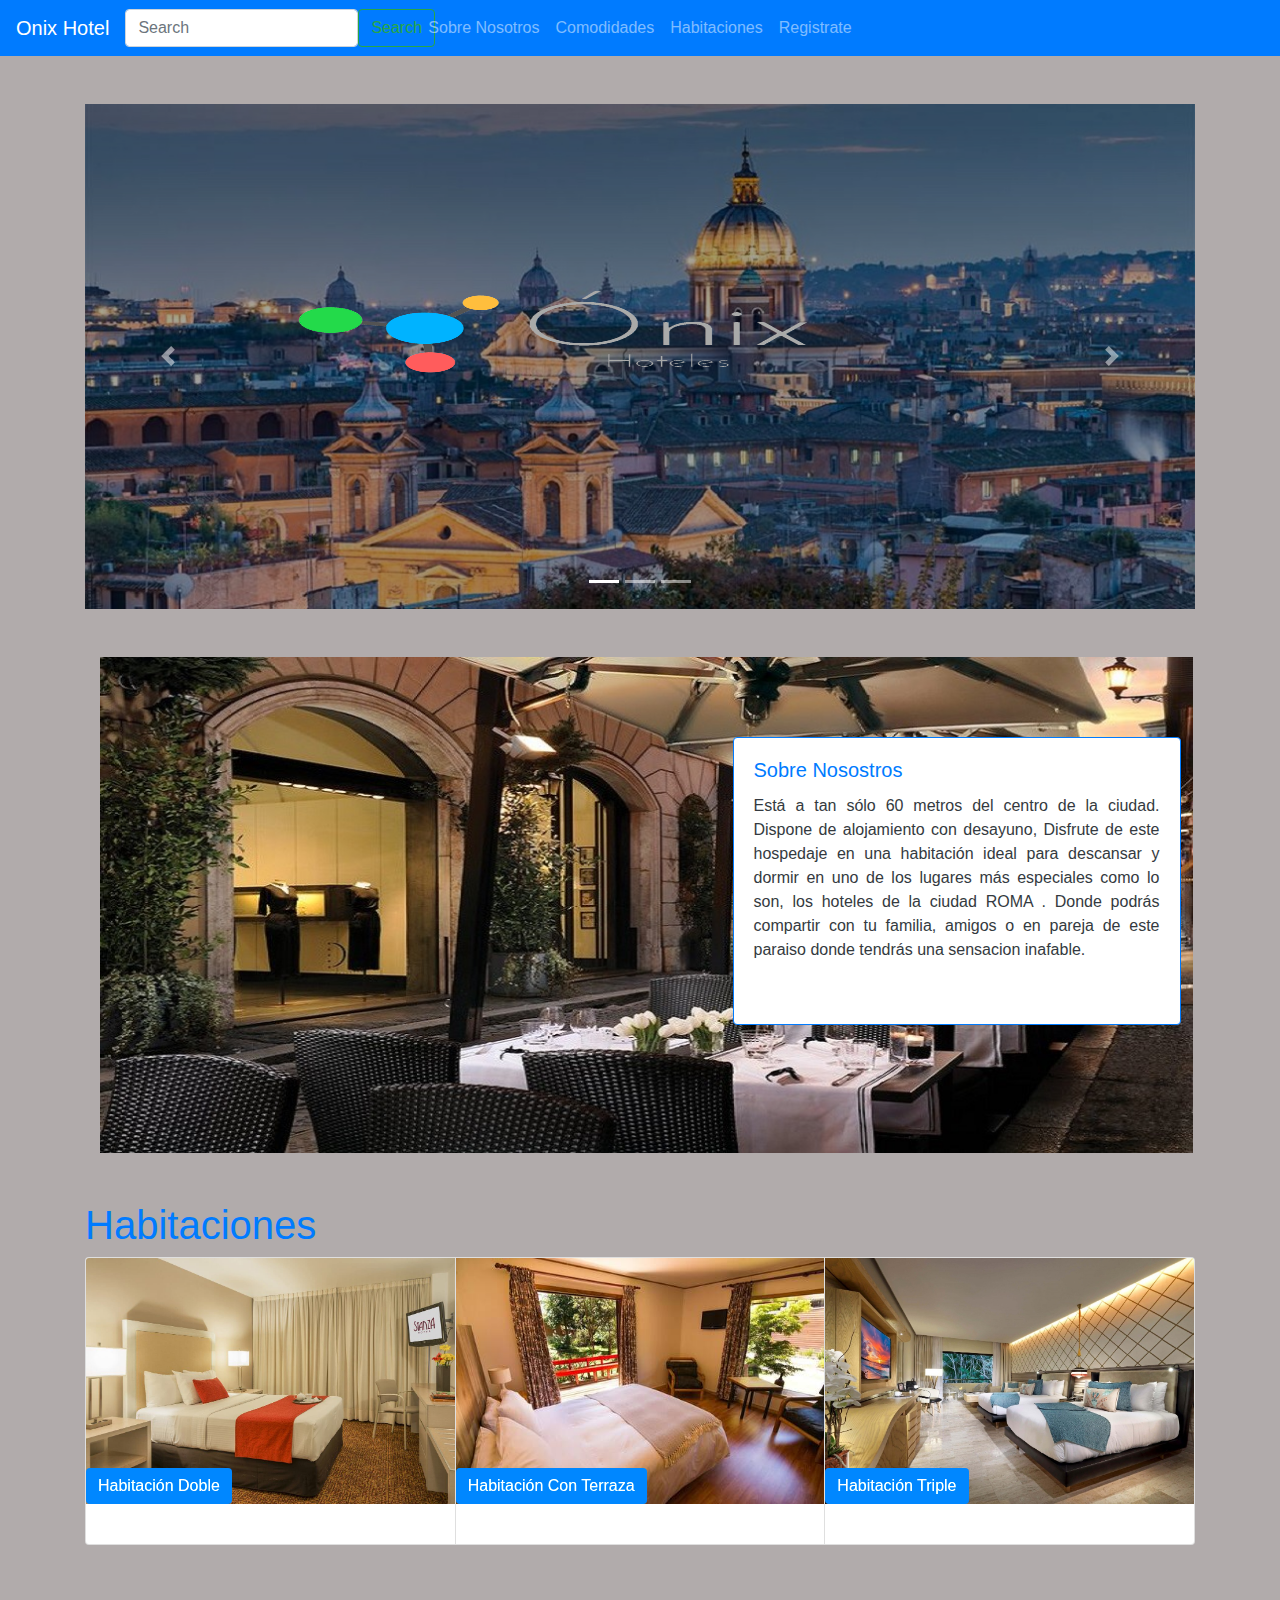
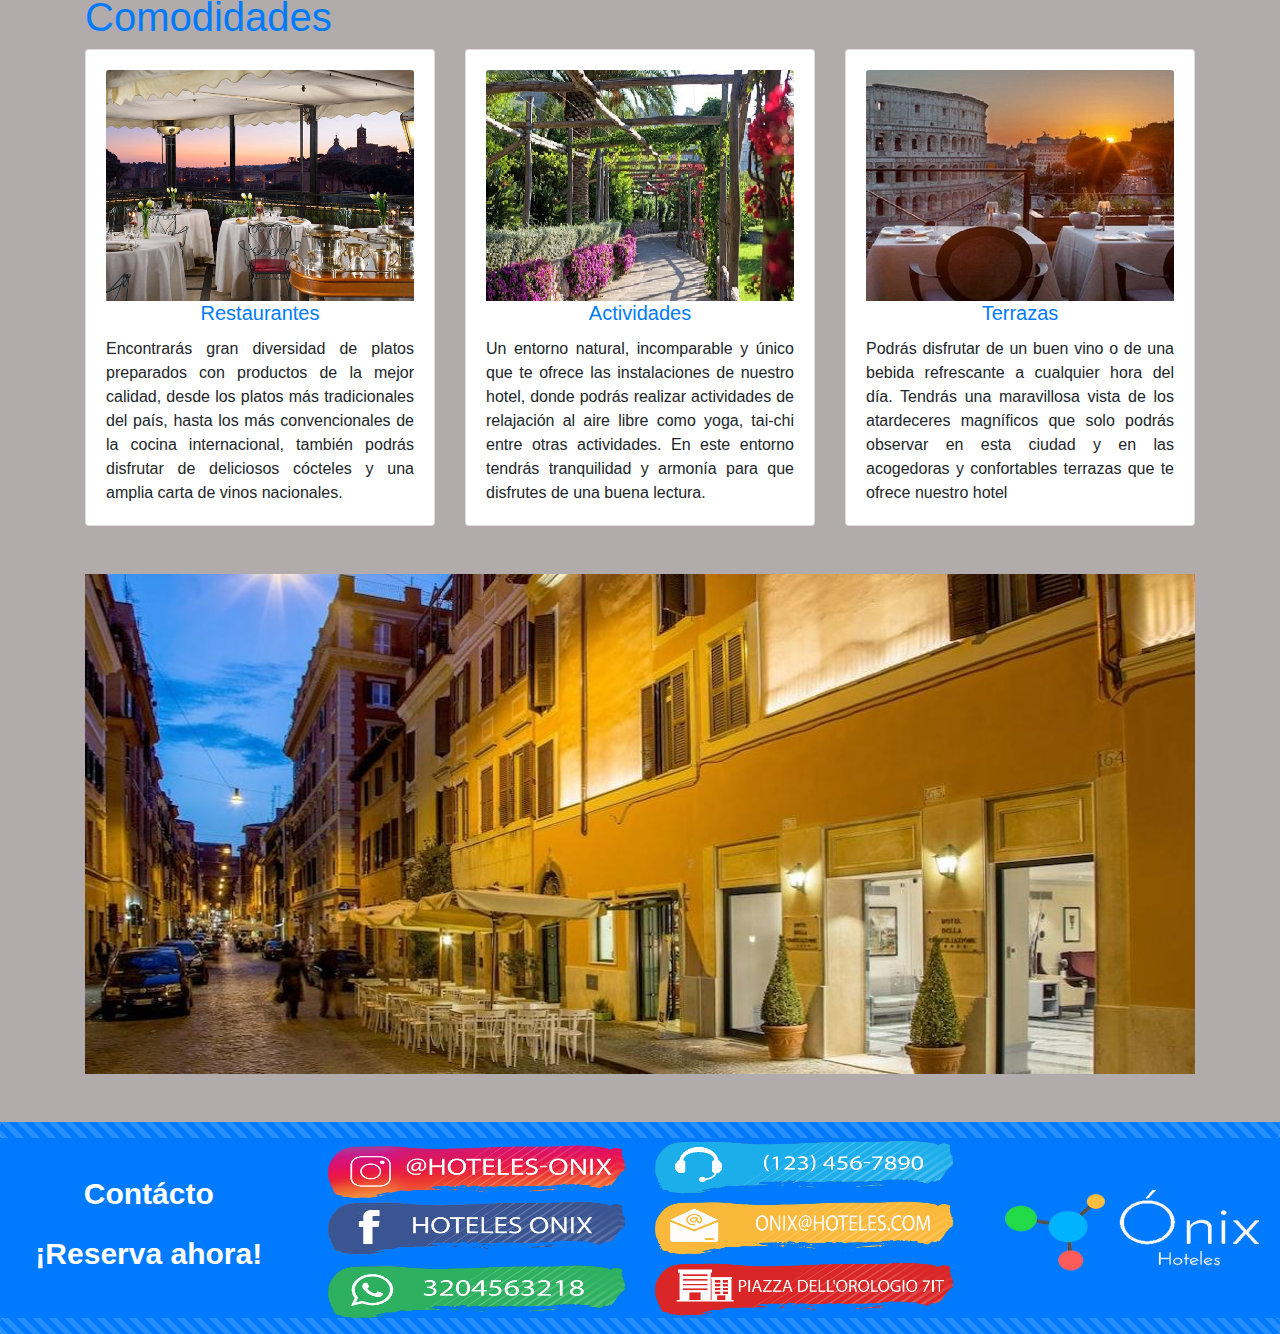
==== commit e2a30baa: "cambios finales" ====
--- a/index.html
+++ b/index.html
@@ -53,7 +53,7 @@
     <div class="container-sm">
 
         <header>
-            <form style="background-color:#ffffff;" id="colapso4" action="#" class="collapse formulario">
+            <form id="colapso4" action="#" class="collapse formulario">
                 <h1 class="formulario__titulo text-primary">Contáctenos</h1>
                 <input id="Nombres" type="text" placeholder="Nombres" class="formulario__input">
                 <label for="" class="formulario__label"></label>
@@ -97,7 +97,7 @@
                     <span class="sr-only">Next</span>
                 </a>
 
-                <img class="sobre col-7 d-flex" src="assets/img/logo-onix-nuevo1.png" alt="" height="300px">
+                <img class="logo_onix sobre col-7 d-flex" src="assets/img/logo-onix-1.png" alt="" height="300px">
 
 
             </div><br><br>
@@ -112,11 +112,11 @@
                             width="177%">
                     </div>
 
-                    <div class="col-5 d-flex justify-content-center align-items-center w-100">
-                        <div class="card text-white bg-primary mb-3" style="max-width: 25rem;">
+                    <!--<div class="col-5 d-flex justify-content-center align-items-center w-100">
+                        <div class="card text-white bg-secondary mb-3" style="max-width: 25rem;">
                             
                             <div class="card-body">
-                              <h5 class="card-title text-light">Sobre Nosotros</h5>
+                              <h5 class="card-title text-primary">Sobre Nosotros</h5>
                               <p class="card-text text-justify">Está a tan sólo 60 metros del centro de la
                                 ciudad. Dispone de alojamiento con desayuno,
                                 Disfrute de este hospedaje en una habitación
@@ -126,8 +126,21 @@
                                 familia,
                                 amigos o en pareja de este paraiso donde tendrás una sensacion inafable.</p>
                             </div>
-                          </div>
-                    
+                          </div>-->
+                    <div class="tarjeta card border-primary mb-3" style="max-width: 28rem; max-height: 18rem;">
+
+                        <div class="card-body text-dark">
+                            <h5 class="card-title text-primary">Sobre Nosostros</h5>
+                            <p class="card-text text-justify">Está a tan sólo 60 metros del centro de la
+                                ciudad. Dispone de alojamiento con desayuno,
+                                Disfrute de este hospedaje en una habitación
+                                ideal para descansar y dormir en uno de los lugares
+                                más especiales como lo son, los hoteles de la ciudad ROMA . Donde podrás compartir con
+                                tu
+                                familia,
+                                amigos o en pareja de este paraiso donde tendrás una sensacion inafable.</p>
+                        </div>
+                    </div>
 
                     <!--<div id="SobreNosotros" class="brillo card-body text-primary">
                             <h3 class="card-title bg-transparent">Sobre Nosotros</h3>
@@ -166,7 +179,6 @@
                     <div class="card-body">
                         <div id="colapso1" class="collapse">
                             <div class="card card-body">
-                                
                                 <h5 class="card-title text-center">Habitación Doble</h5>
                                 <p class="text-justify">
                                     Amplias, luminosas, agradables y confortables habitaciones desde 15m2.
@@ -182,10 +194,6 @@
                         data-target="#colapso1" aria-expanded="false" aria-controls="collapseExample">Habitación
                         Doble</button>
                 </div>
-
-
- 
-
                 <div class="card">
                     <img src="assets/img/cambio.jpg" class="card-img-top" alt="...">
                     <div class="card-body">
@@ -202,6 +210,7 @@
                             </div>
                         </div>
                     </div>
+
                     <button class="sobre_habitaciones btn btn-primary" type="button" data-toggle="collapse"
                         data-target="#colapso2" aria-expanded="false" aria-controls="collapseExample">Habitación Con
                         Terraza</button>
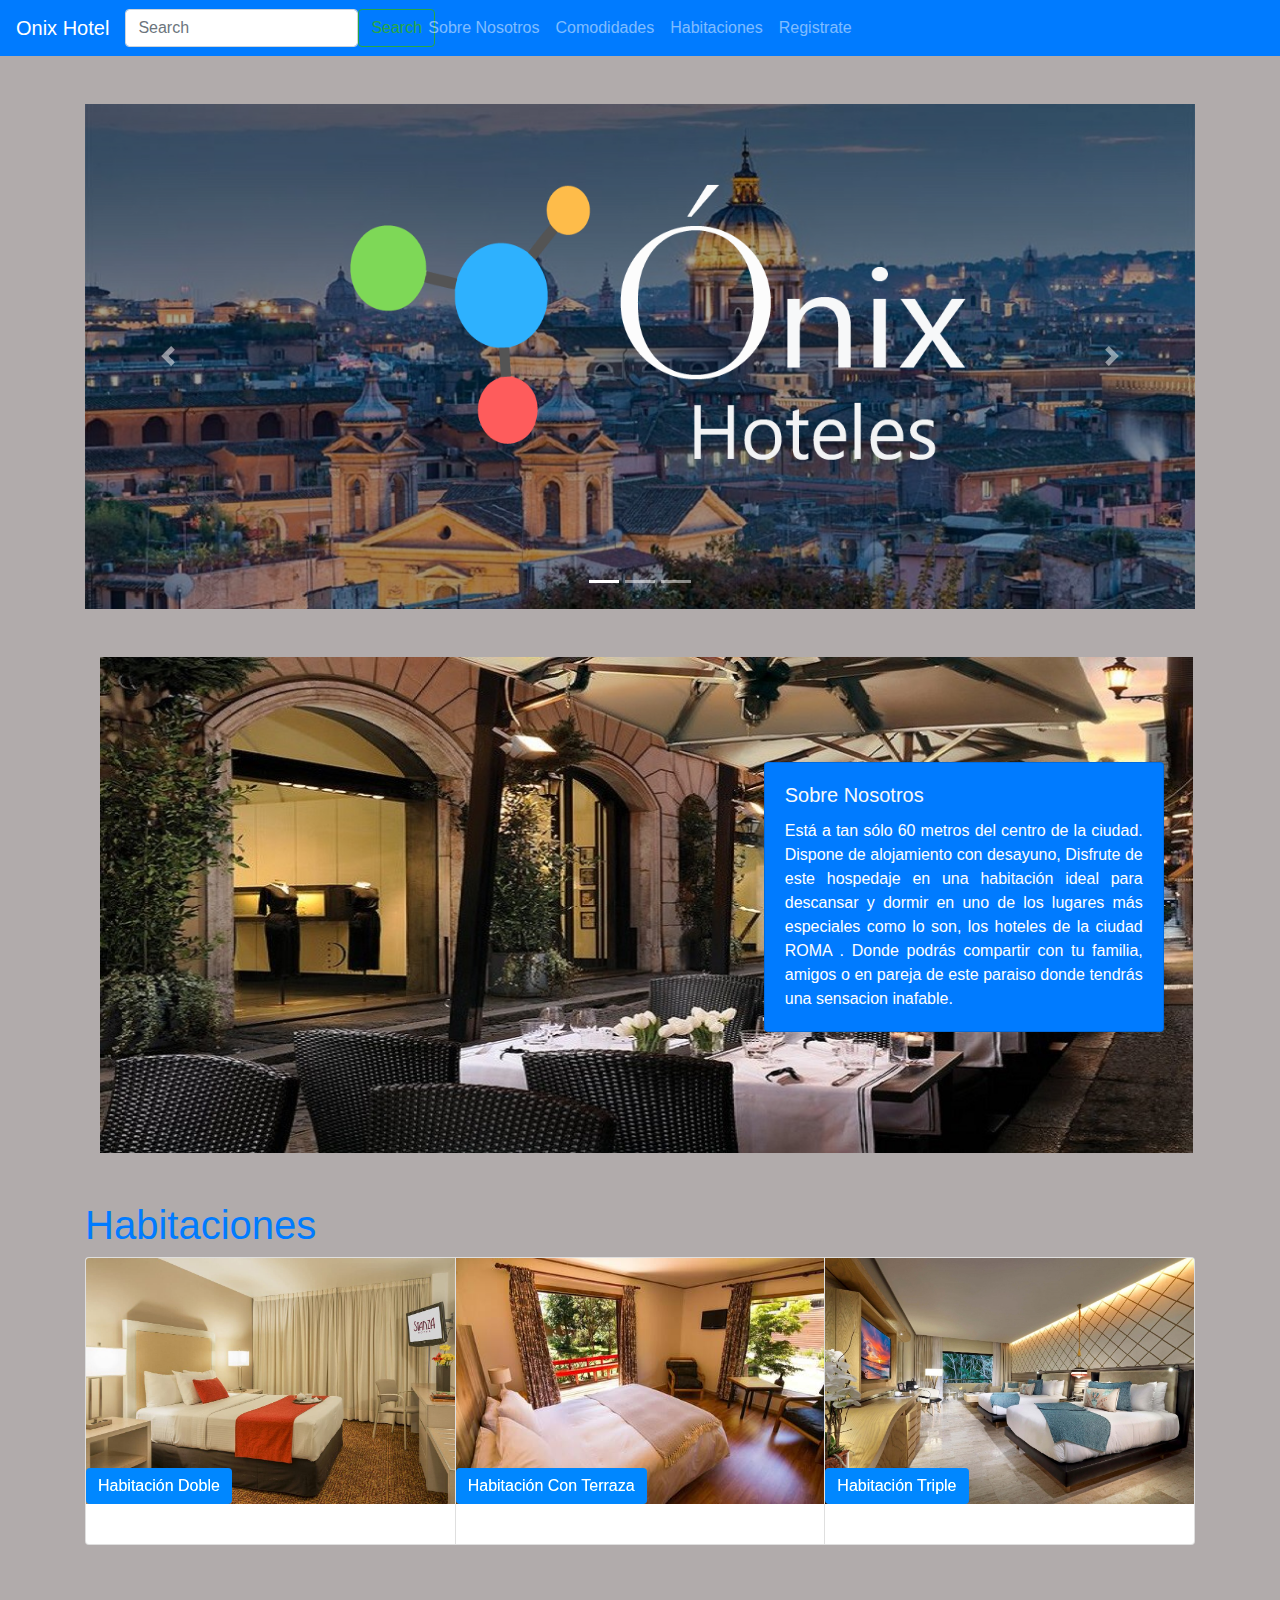
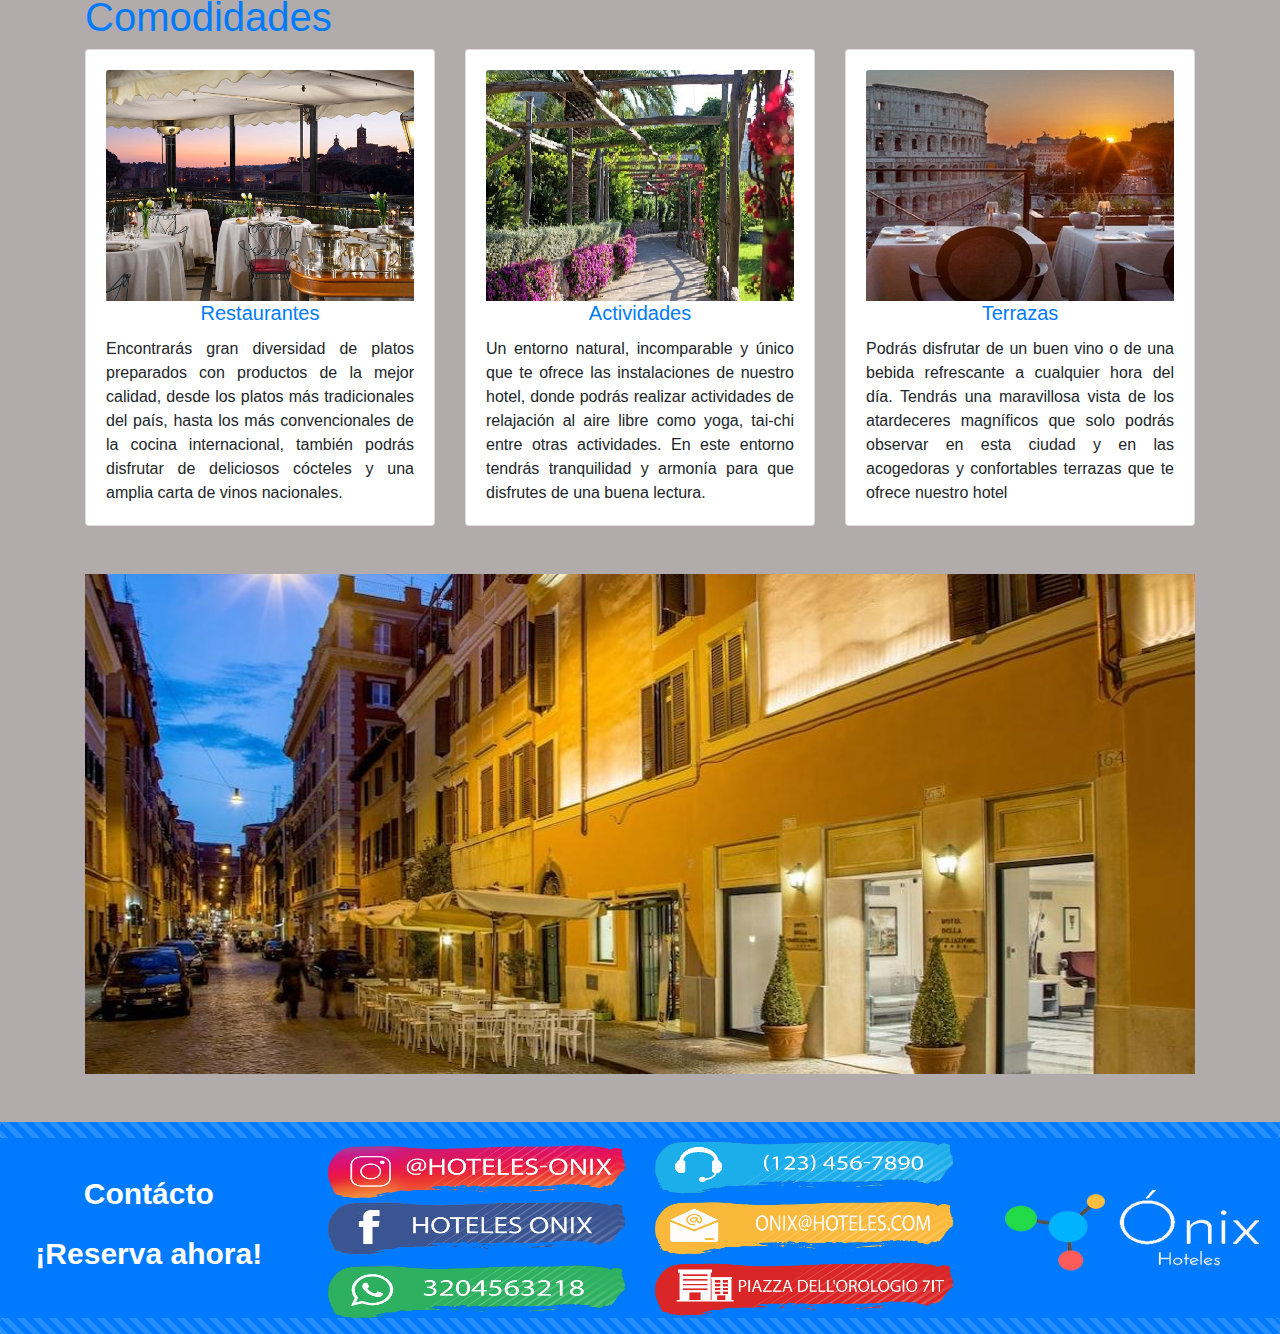
==== commit 0894ed8f: "Cambios Finales" ====
--- a/index.html
+++ b/index.html
@@ -53,7 +53,7 @@
     <div class="container-sm">
 
         <header>
-            <form id="colapso4" action="#" class="collapse formulario">
+            <form style="background-color:#ffffff;" id="colapso4" action="#" class="collapse formulario">
                 <h1 class="formulario__titulo text-primary">Contáctenos</h1>
                 <input id="Nombres" type="text" placeholder="Nombres" class="formulario__input">
                 <label for="" class="formulario__label"></label>
@@ -97,7 +97,7 @@
                     <span class="sr-only">Next</span>
                 </a>
 
-                <img class="logo_onix sobre col-7 d-flex" src="assets/img/logo-onix-1.png" alt="" height="300px">
+                <img class="sobre col-7 d-flex" src="assets/img/logo-onix-nuevo1.png" alt="" height="300px">
 
 
             </div><br><br>
@@ -112,11 +112,11 @@
                             width="177%">
                     </div>
 
-                    <!--<div class="col-5 d-flex justify-content-center align-items-center w-100">
-                        <div class="card text-white bg-secondary mb-3" style="max-width: 25rem;">
+                    <div  id="SobreNosotros" class="col-5 d-flex justify-content-center align-items-center w-100">
+                        <div class="card text-white bg-primary mb-3" style="max-width: 25rem;">
                             
                             <div class="card-body">
-                              <h5 class="card-title text-primary">Sobre Nosotros</h5>
+                              <h5 class="card-title text-light">Sobre Nosotros</h5>
                               <p class="card-text text-justify">Está a tan sólo 60 metros del centro de la
                                 ciudad. Dispone de alojamiento con desayuno,
                                 Disfrute de este hospedaje en una habitación
@@ -126,21 +126,8 @@
                                 familia,
                                 amigos o en pareja de este paraiso donde tendrás una sensacion inafable.</p>
                             </div>
-                          </div>-->
-                    <div class="tarjeta card border-primary mb-3" style="max-width: 28rem; max-height: 18rem;">
-
-                        <div class="card-body text-dark">
-                            <h5 class="card-title text-primary">Sobre Nosostros</h5>
-                            <p class="card-text text-justify">Está a tan sólo 60 metros del centro de la
-                                ciudad. Dispone de alojamiento con desayuno,
-                                Disfrute de este hospedaje en una habitación
-                                ideal para descansar y dormir en uno de los lugares
-                                más especiales como lo son, los hoteles de la ciudad ROMA . Donde podrás compartir con
-                                tu
-                                familia,
-                                amigos o en pareja de este paraiso donde tendrás una sensacion inafable.</p>
-                        </div>
-                    </div>
+                          </div>
+                    
 
                     <!--<div id="SobreNosotros" class="brillo card-body text-primary">
                             <h3 class="card-title bg-transparent">Sobre Nosotros</h3>
@@ -179,6 +166,7 @@
                     <div class="card-body">
                         <div id="colapso1" class="collapse">
                             <div class="card card-body">
+                                
                                 <h5 class="card-title text-center">Habitación Doble</h5>
                                 <p class="text-justify">
                                     Amplias, luminosas, agradables y confortables habitaciones desde 15m2.
@@ -194,6 +182,10 @@
                         data-target="#colapso1" aria-expanded="false" aria-controls="collapseExample">Habitación
                         Doble</button>
                 </div>
+
+
+ 
+
                 <div class="card">
                     <img src="assets/img/cambio.jpg" class="card-img-top" alt="...">
                     <div class="card-body">
@@ -210,7 +202,6 @@
                             </div>
                         </div>
                     </div>
-
                     <button class="sobre_habitaciones btn btn-primary" type="button" data-toggle="collapse"
                         data-target="#colapso2" aria-expanded="false" aria-controls="collapseExample">Habitación Con
                         Terraza</button>
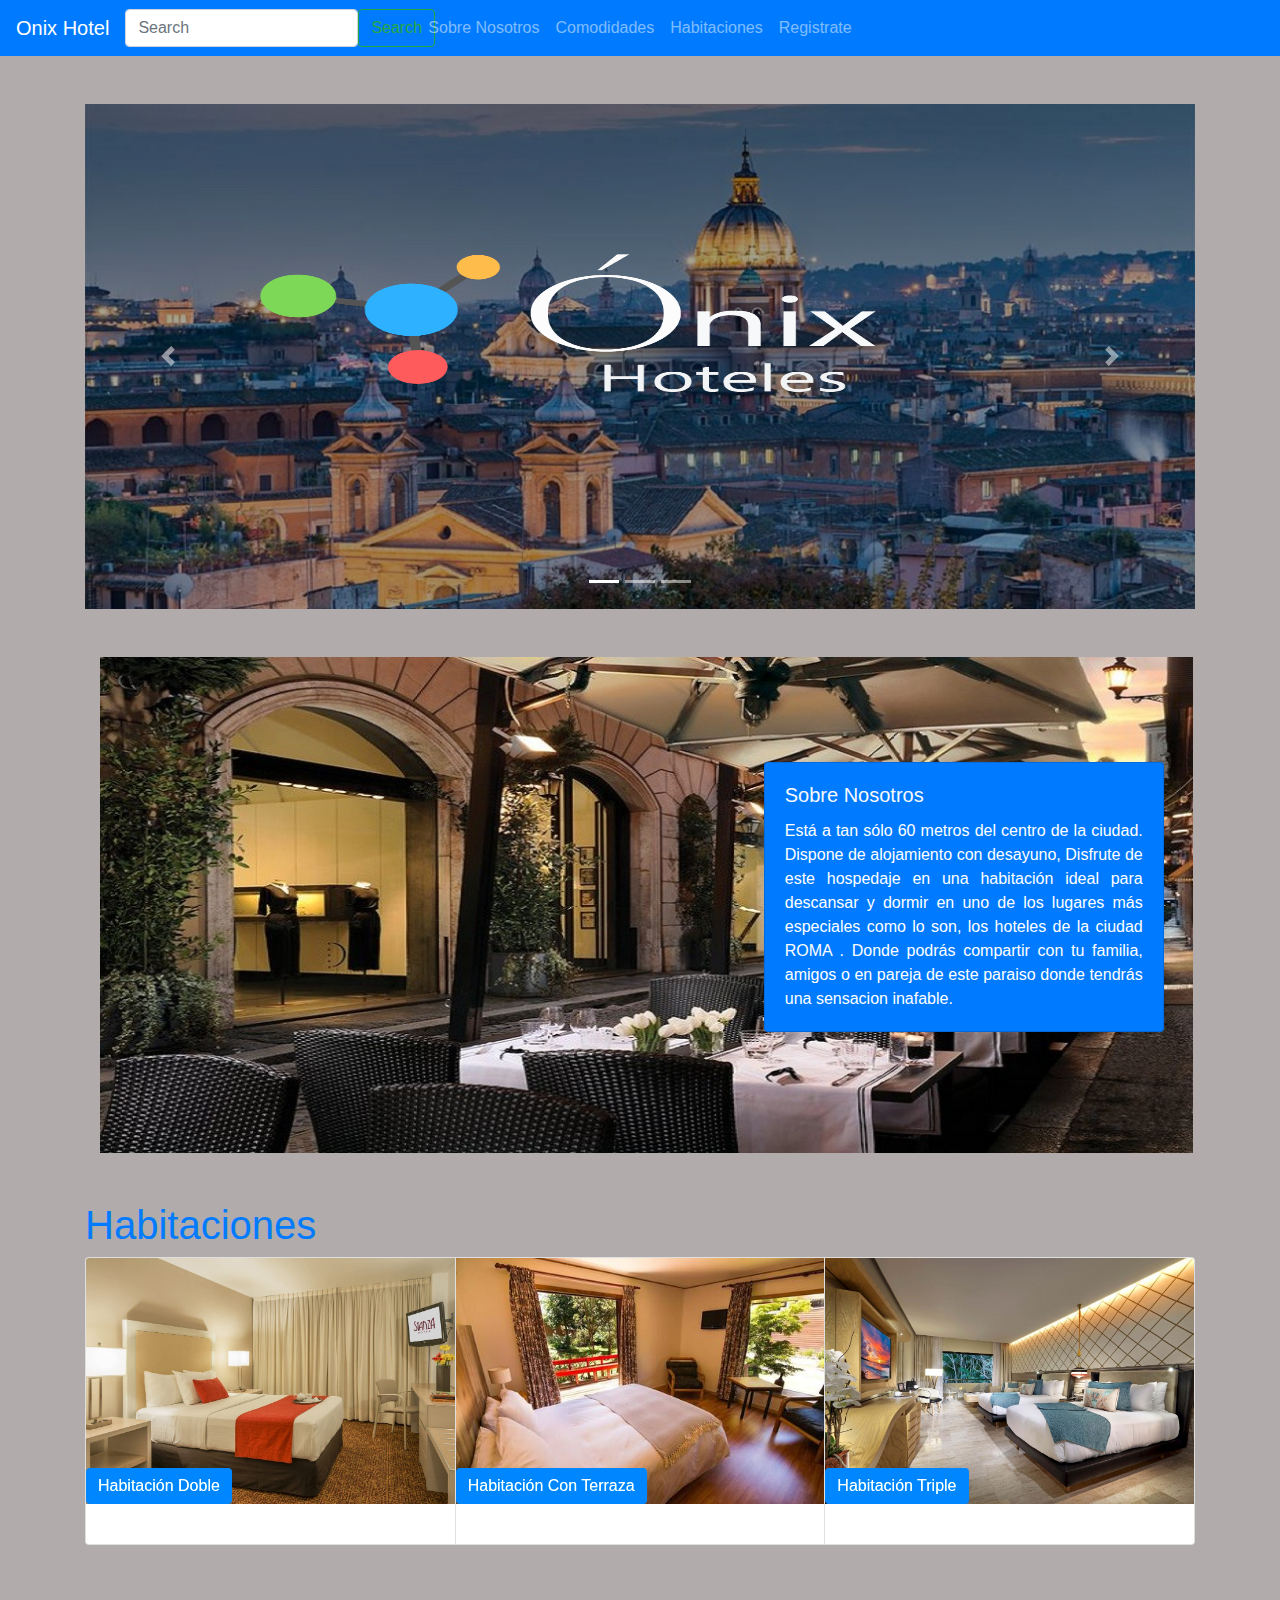
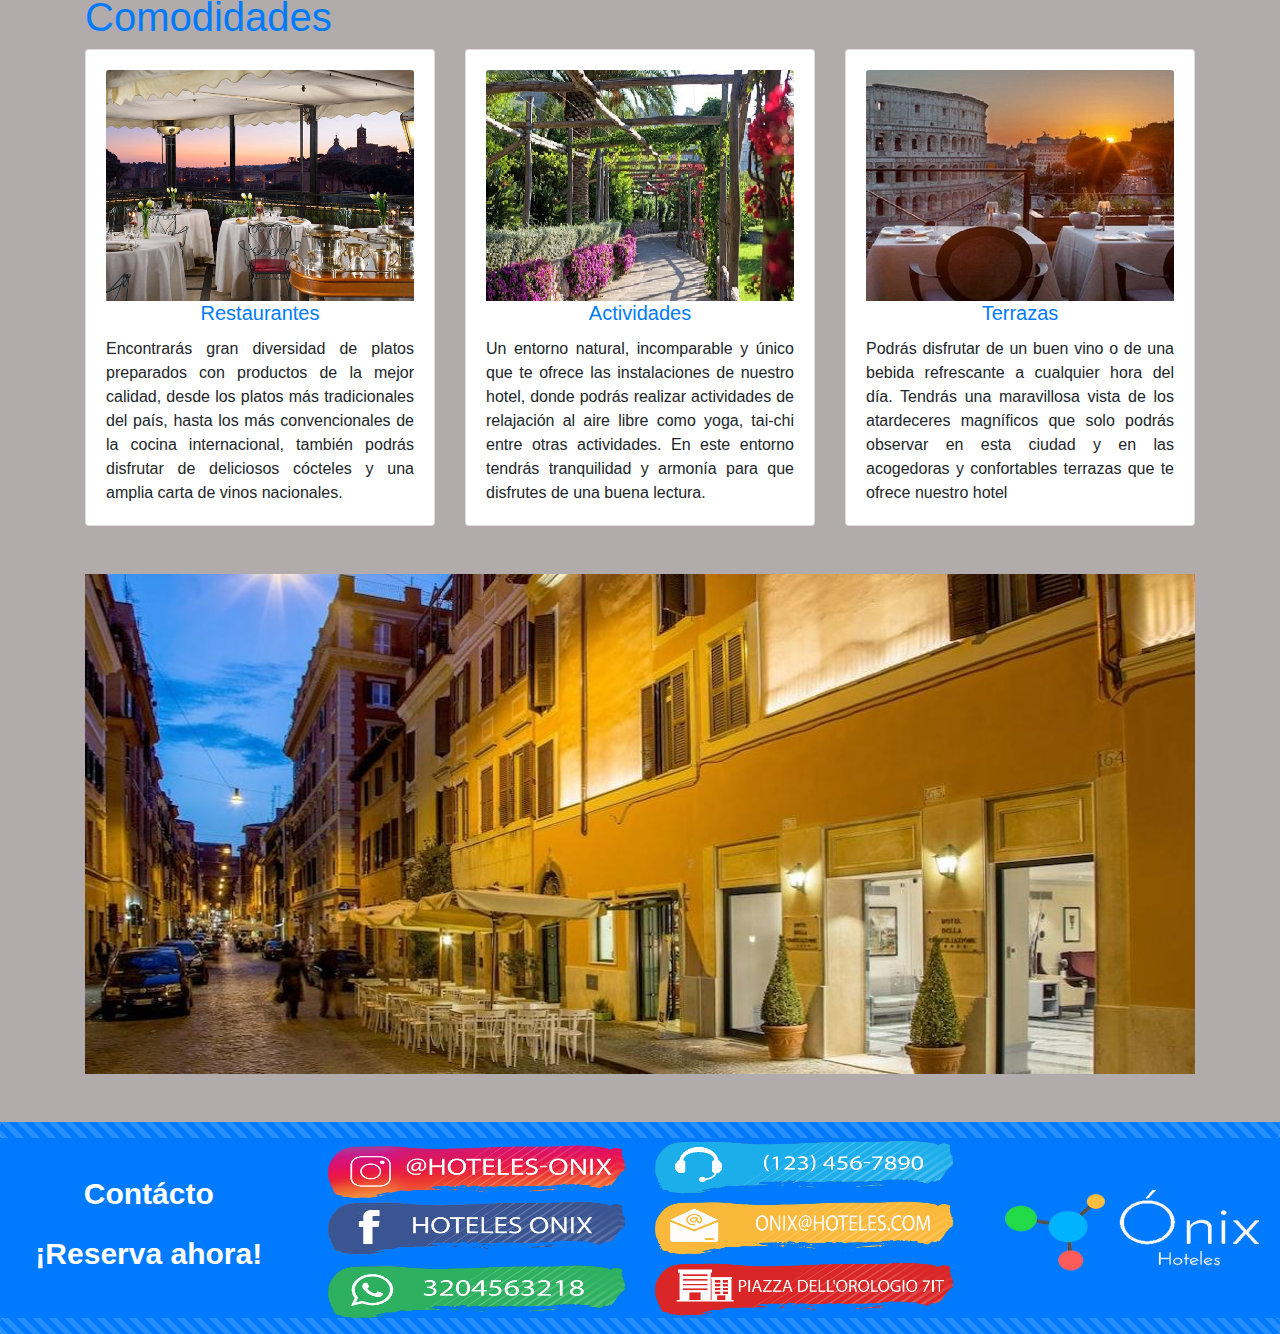
==== commit 5bb126e8: "Cambios Finales" ====
--- a/index.html
+++ b/index.html
@@ -53,7 +53,7 @@
     <div class="container-sm">
 
         <header>
-            <form style="background-color:#ffffff;" id="colapso4" action="#" class="collapse formulario">
+            <form id="colapso4" action="#" class="collapse formulario">
                 <h1 class="formulario__titulo text-primary">Contáctenos</h1>
                 <input id="Nombres" type="text" placeholder="Nombres" class="formulario__input">
                 <label for="" class="formulario__label"></label>
@@ -97,7 +97,7 @@
                     <span class="sr-only">Next</span>
                 </a>
 
-                <img class="sobre col-7 d-flex" src="assets/img/logo-onix-nuevo1.png" alt="" height="300px">
+                <img class="logo_onix sobre col-7 d-flex" src="assets/img/logo-onix-nuevo1.png" alt="" height="300px">
 
 
             </div><br><br>
@@ -166,7 +166,6 @@
                     <div class="card-body">
                         <div id="colapso1" class="collapse">
                             <div class="card card-body">
-                                
                                 <h5 class="card-title text-center">Habitación Doble</h5>
                                 <p class="text-justify">
                                     Amplias, luminosas, agradables y confortables habitaciones desde 15m2.
@@ -182,10 +181,6 @@
                         data-target="#colapso1" aria-expanded="false" aria-controls="collapseExample">Habitación
                         Doble</button>
                 </div>
-
-
- 
-
                 <div class="card">
                     <img src="assets/img/cambio.jpg" class="card-img-top" alt="...">
                     <div class="card-body">
@@ -202,6 +197,7 @@
                             </div>
                         </div>
                     </div>
+
                     <button class="sobre_habitaciones btn btn-primary" type="button" data-toggle="collapse"
                         data-target="#colapso2" aria-expanded="false" aria-controls="collapseExample">Habitación Con
                         Terraza</button>
